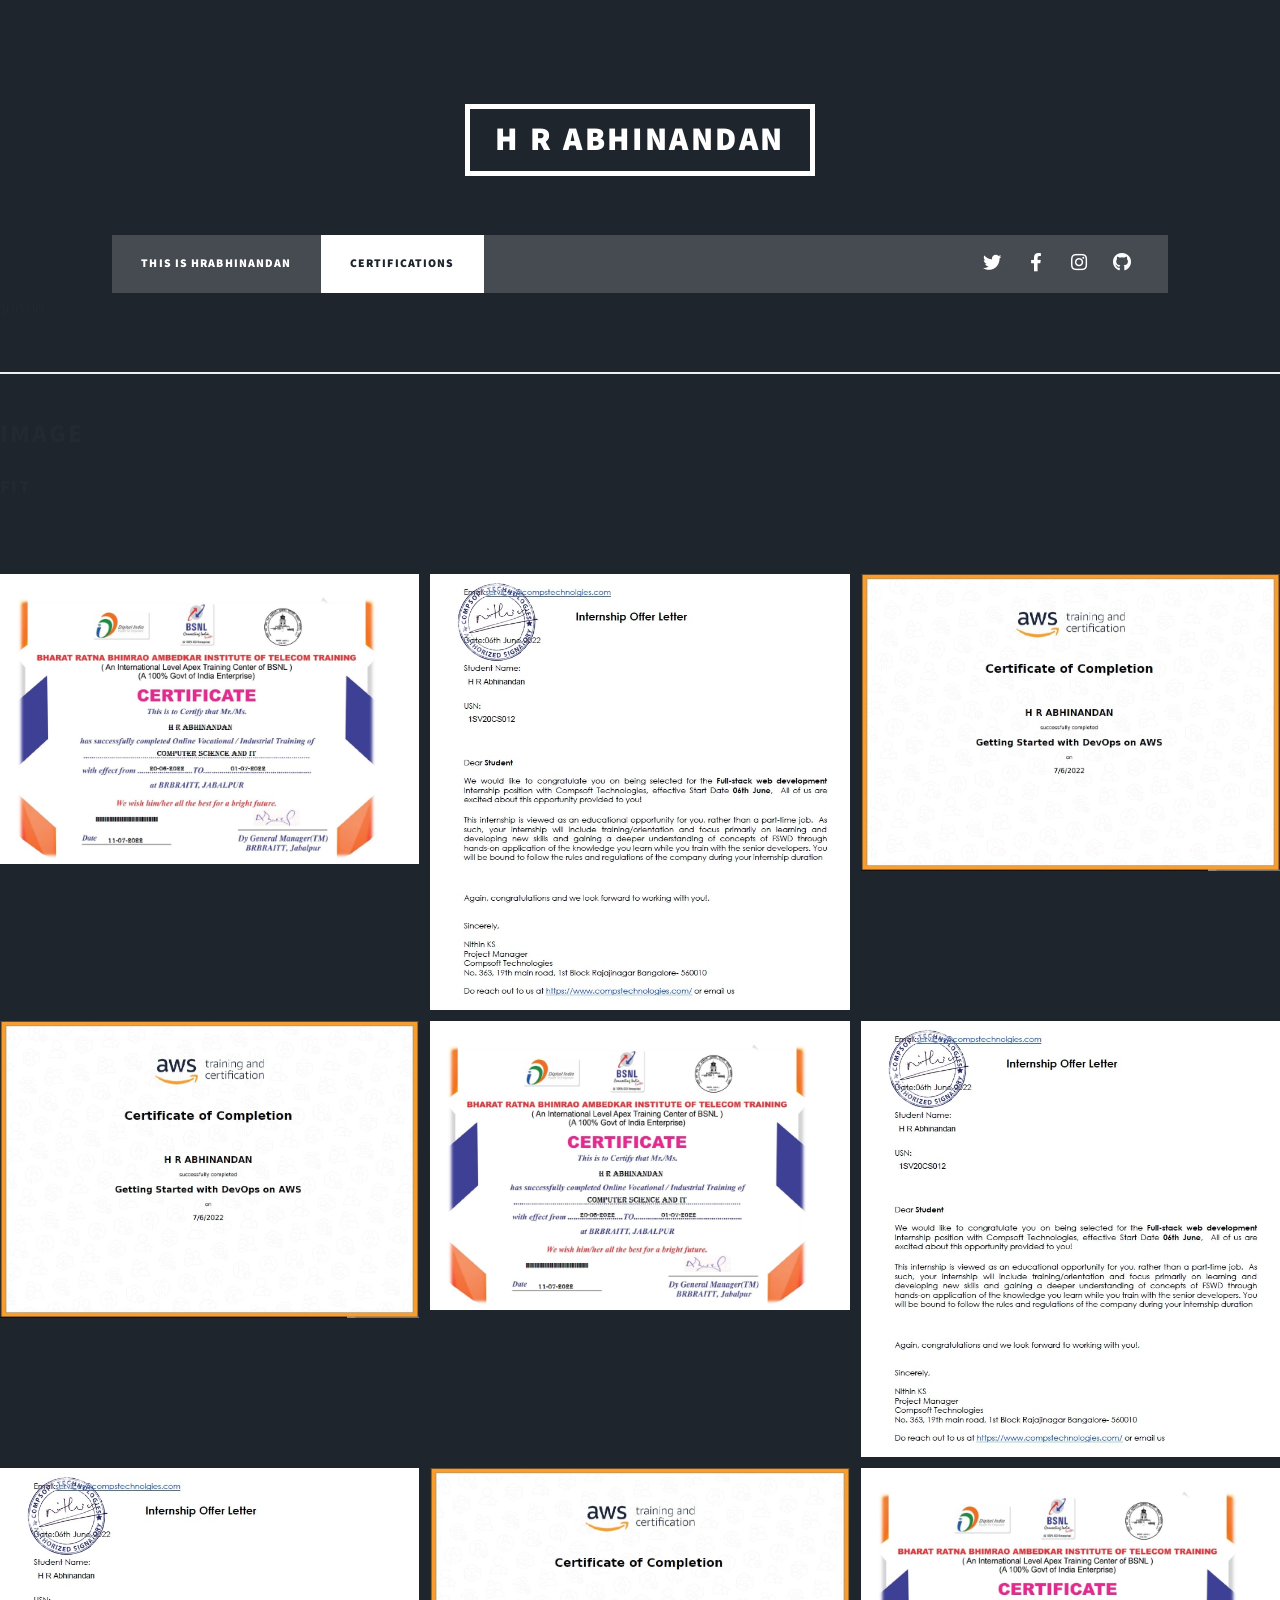
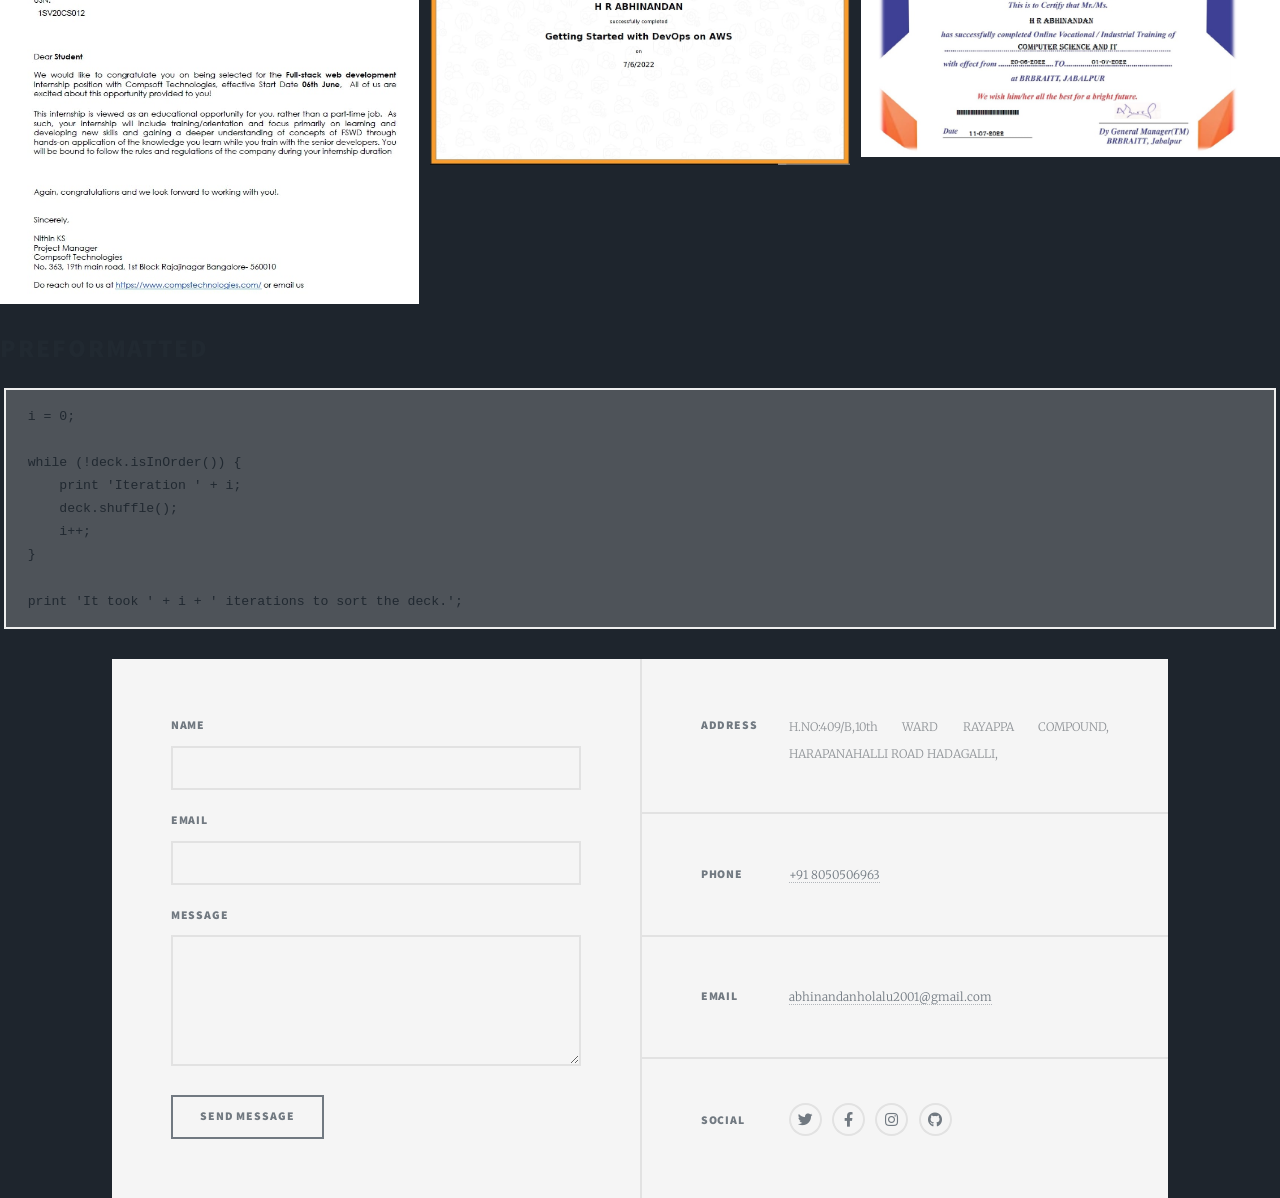
==== elements.html @ 31cfa425 "Add files via upload initial  commit" ====
<!DOCTYPE HTML>

<html>
	<head>
		<title>Elements Reference - hrabhinandan</title>
		<meta charset="utf-8" />
		<meta name="viewport" content="width=device-width, initial-scale=1, user-scalable=no" />
		<link rel="stylesheet" href="assets/css/main.css" />
		<noscript><link rel="stylesheet" href="assets/css/noscript.css" /></noscript>
	</head>
	<body class="is-preload">

		<!-- Wrapper -->
			<div id="wrapper">

				<!-- Header -->
					<header id="header">
						<a href="index.html" class="logo">H R ABHINANDAN</a>
					</header>

				<!-- Nav -->
					<nav id="nav">
						<ul class="links">
							<li><a href="index.html">This is hrabhinandan</a></li>
							<li class="active"><a href="certifications.html"> CERTIFICATIONS</a></li>
						</ul>
						<ul class="icons">
							<li><a href="#" class="icon brands fa-twitter"><span class="label">Twitter</span></a></li>
							<li><a href="#" class="icon brands fa-facebook-f"><span class="label">Facebook</span></a></li>
							<li><a href="#" class="icon brands fa-instagram"><span class="label">Instagram</span></a></li>
							<li><a href="#" class="icon brands fa-github"><span class="label">GitHub</span></a></li>
						</ul>
					</nav>

				

							
											<tfoot>
												<tr>
													<td colspan="2"></td>
													<td>100.00</td>
												</tr>
											</tfoot>
										</table>
									</div>

									<hr />

							
								<!-- Image -->
									<h2>Image</h2>

									<h3>Fit</h3>
									<span class="image fit"><img src="images/pic01.jpg" alt="" /></span>
									<div class="box alt">
										<div class="row gtr-50 gtr-uniform">
											<div class="col-4"><span class="image fit"><img src="images/pic02.jpg" alt="" /></span></div>
											<div class="col-4"><span class="image fit"><img src="images/pic03.jpg" alt="" /></span></div>
											<div class="col-4"><span class="image fit"><img src="images/pic04.jpg" alt="" /></span></div>
											<!-- Break -->
											<div class="col-4"><span class="image fit"><img src="images/pic04.jpg" alt="" /></span></div>
											<div class="col-4"><span class="image fit"><img src="images/pic02.jpg" alt="" /></span></div>
											<div class="col-4"><span class="image fit"><img src="images/pic03.jpg" alt="" /></span></div>
											<!-- Break -->
											<div class="col-4"><span class="image fit"><img src="images/pic03.jpg" alt="" /></span></div>
											<div class="col-4"><span class="image fit"><img src="images/pic04.jpg" alt="" /></span></div>
											<div class="col-4"><span class="image fit"><img src="images/pic02.jpg" alt="" /></span></div>
										</div>
									</div>

									

								<!-- Preformatted Code -->
									<h2>Preformatted</h2>
									<pre><code>i = 0;

while (!deck.isInOrder()) {
    print 'Iteration ' + i;
    deck.shuffle();
    i++;
}

print 'It took ' + i + ' iterations to sort the deck.';
</code></pre>

							</section>

					</div>

				<!-- Footer -->
					<footer id="footer">
						<section>
							<form method="post" action="#">
								<div class="fields">
									<div class="field">
										<label for="name">Name</label>
										<input type="text" name="name" id="name" />
									</div>
									<div class="field">
										<label for="email">Email</label>
										<input type="text" name="email" id="email" />
									</div>
									<div class="field">
										<label for="message">Message</label>
										<textarea name="message" id="message" rows="3"></textarea>
									</div>
								</div>
								<ul class="actions">
									<li><input type="submit" value="Send Message" /></li>
								</ul>
							</form>
						</section>
						<section class="split contact">
							<section class="alt">
								<h3>Address</h3>
								<p>
									H.NO:409/B,10th WARD RAYAPPA COMPOUND,
									HARAPANAHALLI ROAD HADAGALLI,<br />
								</p>
							</section>
							<section>
								<h3>Phone</h3>
								<p><a href="#">
									+91 8050506963</a></p>
							</section>
							<section>
								<h3>Email</h3>
								<p><a href="#">
									abhinandanholalu2001@gmail.com</a></p>
							</section>
							<section>
								<h3>Social</h3>
								<ul class="icons alt">
									<li><a href="#" class="icon brands alt fa-twitter"><span class="label">Twitter</span></a></li>
									<li><a href="#" class="icon brands alt fa-facebook-f"><span class="label">Facebook</span></a></li>
									<li><a href="#" class="icon brands alt fa-instagram"><span class="label">Instagram</span></a></li>
									<li><a href="#" class="icon brands alt fa-github"><span class="label">GitHub</span></a></li>
								</ul>
							</section>
						</section>
					</footer>

				
			</div>

		

	</body>
</html>
---- assets/css/main.css ----
@import url(fontawesome-all.min.css);
@import url("https://fonts.googleapis.com/css?family=Merriweather:300,700,300italic,700italic|Source+Sans+Pro:900");

/*
	Massively by HTML5 UP
	html5up.net | @ajlkn
	Free for personal and commercial use under the CCA 3.0 license (html5up.net/license)
*/

html, body, div, span, applet, object,
iframe, h1, h2, h3, h4, h5, h6, p, blockquote,
pre, a, abbr, acronym, address, big, cite,
code, del, dfn, em, img, ins, kbd, q, s, samp,
small, strike, strong, sub, sup, tt, var, b,
u, i, center, dl, dt, dd, ol, ul, li, fieldset,
form, label, legend, table, caption, tbody,
tfoot, thead, tr, th, td, article, aside,
canvas, details, embed, figure, figcaption,
footer, header, hgroup, menu, nav, output, ruby,
section, summary, time, mark, audio, video {
	margin: 0;
	padding: 0;
	border: 0;
	font-size: 100%;
	font: inherit;
	vertical-align: baseline;}

article, aside, details, figcaption, figure,
footer, header, hgroup, menu, nav, section {
	display: block;}

body {
	line-height: 1;
}

ol, ul {
	list-style: none;
}

blockquote, q {
	quotes: none;
}

	blockquote:before, blockquote:after, q:before, q:after {
		content: '';
		content: none;
	}

table {
	border-collapse: collapse;
	border-spacing: 0;
}

body {
	-webkit-text-size-adjust: none;
}

mark {
	background-color: transparent;
	color: inherit;
}

input::-moz-focus-inner {
	border: 0;
	padding: 0;
}

input, select, textarea {
	-moz-appearance: none;
	-webkit-appearance: none;
	-ms-appearance: none;
	appearance: none;
}

/* Basic */

	@-ms-viewport {
		width: device-width;
	}

	body {
		-ms-overflow-style: scrollbar;
	}

	@media screen and (max-width: 480px) {

		html, body {
			min-width: 320px;
		}

	}

	html {
		box-sizing: border-box;
	}

	*, *:before, *:after {
		box-sizing: inherit;
	}

	body {
		background-color: #1e252d;
	}

		body.is-preload *, body.is-preload *:before, body.is-preload *:after {
			-moz-animation: none !important;
			-webkit-animation: none !important;
			-ms-animation: none !important;
			animation: none !important;
			-moz-transition: none !important;
			-webkit-transition: none !important;
			-ms-transition: none !important;
			transition: none !important;
		}

/* Type */

	html {
		font-size: 16pt;
	}

		@media screen and (max-width: 1680px) {

			html {
				font-size: 12pt;
			}

		}

		@media screen and (max-width: 1280px) {

			html {
				font-size: 11pt;
			}

		}

		@media screen and (max-width: 360px) {

			html {
				font-size: 10pt;
			}

		}

	body {
		color: #212931;
	}

	body, input, select, textarea {
		font-family: "Merriweather", Georgia, serif;
		font-weight: 300;
		font-size: 1rem;
		line-height: 2.375;
	}

	a {
		-moz-transition: color 0.2s ease-in-out, background-color 0.2s ease-in-out, border-color 0.2s ease-in-out, box-shadow 0.2s ease-in-out;
		-webkit-transition: color 0.2s ease-in-out, background-color 0.2s ease-in-out, border-color 0.2s ease-in-out, box-shadow 0.2s ease-in-out;
		-ms-transition: color 0.2s ease-in-out, background-color 0.2s ease-in-out, border-color 0.2s ease-in-out, box-shadow 0.2s ease-in-out;
		transition: color 0.2s ease-in-out, background-color 0.2s ease-in-out, border-color 0.2s ease-in-out, box-shadow 0.2s ease-in-out;
		border-bottom: dotted 1px;
		text-decoration: none;
	}

		a:hover {
			border-bottom-color: transparent;
		}

	strong, b {
		font-weight: 600;
	}

	em, i {
		font-style: italic;
	}

	p {
		text-align: justify;
		margin: 0 0 2rem 0;
	}

	h1, h2, h3, h4, h5, h6 {
		font-family: "Source Sans Pro", Helvetica, sans-serif;
		font-weight: 900;
		line-height: 1.5;
		letter-spacing: 0.075em;
		text-transform: uppercase;
		margin: 0 0 1rem 0;
	}

		h1 a, h2 a, h3 a, h4 a, h5 a, h6 a {
			border-bottom: 0;
			color: inherit;
			text-decoration: none;
		}

	h1 {
		font-size: 4rem;
		line-height: 1.1;
		margin: 0 0 2rem 0;
	}

	h2 {
		font-size: 1.75rem;
		line-height: 1.3;
		margin: 0 0 1.5rem 0;
	}

	h3 {
		font-size: 1.25rem;
		margin: 0 0 1.5rem 0;
	}

	h4 {
		font-size: 1rem;
	}

	h5 {
		font-size: 0.9rem;
	}

	h6 {
		font-size: 0.8rem;
	}

	sub {
		font-size: 0.8rem;
		position: relative;
		top: 0.5rem;
	}

	sup {
		font-size: 0.8rem;
		position: relative;
		top: -0.5rem;
	}

	blockquote {
		border-left: solid 4px;
		font-style: italic;
		margin: 0 0 2rem 0;
		padding: 0.5rem 0 0.5rem 2rem;
	}

	code {
		border: solid 2px;
		font-family: "Courier New", monospace;
		font-size: 0.9rem;
		margin: 0 0.25rem;
		padding: 0.25rem 0.65rem;
	}

	pre {
		-webkit-overflow-scrolling: touch;
		font-family: "Courier New", monospace;
		font-size: 0.9rem;
		margin: 0 0 2rem 0;
	}

		pre code {
			display: block;
			line-height: 1.75;
			padding: 1rem 1.5rem;
			overflow-x: auto;
		}

	hr {
		border: 0;
		border-bottom: solid 2px;
		margin: 3rem 0;
	}

		hr.major {
			margin: 5rem 0;
		}

	.align-left {
		text-align: left;
	}

	.align-center {
		text-align: center;
	}

	.align-right {
		text-align: right;
	}

	input, select, textarea {
		color: #212931;
	}

	a {
		color: #212931;
		border-bottom-color: rgba(33, 41, 49, 0.5);
	}

		a:hover {
			border-bottom-color: transparent;
			color: #18bfef !important;
		}

	strong, b {
		color: #212931;
	}

	h1, h2, h3, h4, h5, h6 {
		color: #212931;
	}

	blockquote {
		border-left-color: #eeeeee;
	}

	code {
		background: rgba(220, 220, 220, 0.25);
		border-color: #eeeeee;
	}

	hr {
		border-bottom-color: #eeeeee;
	}

/* Row */

	.row {
		display: flex;
		flex-wrap: wrap;
		box-sizing: border-box;
		align-items: stretch;
	}

		.row > * {
			box-sizing: border-box;
		}

		.row.gtr-uniform > * > :last-child {
			margin-bottom: 0;
		}

		.row.aln-left {
			justify-content: flex-start;
		}

		.row.aln-center {
			justify-content: center;
		}

		.row.aln-right {
			justify-content: flex-end;
		}

		.row.aln-top {
			align-items: flex-start;
		}

		.row.aln-middle {
			align-items: center;
		}

		.row.aln-bottom {
			align-items: flex-end;
		}

		.row > .imp {
			order: -1;
		}

		.row > .col-1 {
			width: 8.33333%;
		}

		.row > .off-1 {
			margin-left: 8.33333%;
		}

		.row > .col-2 {
			width: 16.66667%;
		}

		.row > .off-2 {
			margin-left: 16.66667%;
		}

		.row > .col-3 {
			width: 25%;
		}

		.row > .off-3 {
			margin-left: 25%;
		}

		.row > .col-4 {
			width: 33.33333%;
		}

		.row > .off-4 {
			margin-left: 33.33333%;
		}

		.row > .col-5 {
			width: 41.66667%;
		}

		.row > .off-5 {
			margin-left: 41.66667%;
		}

		.row > .col-6 {
			width: 50%;
		}

		.row > .off-6 {
			margin-left: 50%;
		}

		.row > .col-7 {
			width: 58.33333%;
		}

		.row > .off-7 {
			margin-left: 58.33333%;
		}

		.row > .col-8 {
			width: 66.66667%;
		}

		.row > .off-8 {
			margin-left: 66.66667%;
		}

		.row > .col-9 {
			width: 75%;
		}

		.row > .off-9 {
			margin-left: 75%;
		}

		.row > .col-10 {
			width: 83.33333%;
		}

		.row > .off-10 {
			margin-left: 83.33333%;
		}

		.row > .col-11 {
			width: 91.66667%;
		}

		.row > .off-11 {
			margin-left: 91.66667%;
		}

		.row > .col-12 {
			width: 100%;
		}

		.row > .off-12 {
			margin-left: 100%;
		}

		.row.gtr-0 {
			margin-top: 0;
			margin-left: 0rem;
		}

			.row.gtr-0 > * {
				padding: 0 0 0 0rem;
			}

			.row.gtr-0.gtr-uniform {
				margin-top: 0rem;
			}

				.row.gtr-0.gtr-uniform > * {
					padding-top: 0rem;
				}

		.row.gtr-25 {
			margin-top: 0;
			margin-left: -0.375rem;
		}

			.row.gtr-25 > * {
				padding: 0 0 0 0.375rem;
			}

			.row.gtr-25.gtr-uniform {
				margin-top: -0.375rem;
			}

				.row.gtr-25.gtr-uniform > * {
					padding-top: 0.375rem;
				}

		.row.gtr-50 {
			margin-top: 0;
			margin-left: -0.75rem;
		}

			.row.gtr-50 > * {
				padding: 0 0 0 0.75rem;
			}

			.row.gtr-50.gtr-uniform {
				margin-top: -0.75rem;
			}

				.row.gtr-50.gtr-uniform > * {
					padding-top: 0.75rem;
				}

		.row {
			margin-top: 0;
			margin-left: -1.5rem;
		}

			.row > * {
				padding: 0 0 0 1.5rem;
			}

			.row.gtr-uniform {
				margin-top: -1.5rem;
			}

				.row.gtr-uniform > * {
					padding-top: 1.5rem;
				}

		.row.gtr-150 {
			margin-top: 0;
			margin-left: -2.25rem;
		}

			.row.gtr-150 > * {
				padding: 0 0 0 2.25rem;
			}

			.row.gtr-150.gtr-uniform {
				margin-top: -2.25rem;
			}

				.row.gtr-150.gtr-uniform > * {
					padding-top: 2.25rem;
				}

		.row.gtr-200 {
			margin-top: 0;
			margin-left: -3rem;
		}

			.row.gtr-200 > * {
				padding: 0 0 0 3rem;
			}

			.row.gtr-200.gtr-uniform {
				margin-top: -3rem;
			}

				.row.gtr-200.gtr-uniform > * {
					padding-top: 3rem;
				}

		@media screen and (max-width: 1680px) {

			.row {
				display: flex;
				flex-wrap: wrap;
				box-sizing: border-box;
				align-items: stretch;
			}

				.row > * {
					box-sizing: border-box;
				}

				.row.gtr-uniform > * > :last-child {
					margin-bottom: 0;
				}

				.row.aln-left {
					justify-content: flex-start;
				}

				.row.aln-center {
					justify-content: center;
				}

				.row.aln-right {
					justify-content: flex-end;
				}

				.row.aln-top {
					align-items: flex-start;
				}

				.row.aln-middle {
					align-items: center;
				}

				.row.aln-bottom {
					align-items: flex-end;
				}

				.row > .imp-xlarge {
					order: -1;
				}

				.row > .col-1-xlarge {
					width: 8.33333%;
				}

				.row > .off-1-xlarge {
					margin-left: 8.33333%;
				}

				.row > .col-2-xlarge {
					width: 16.66667%;
				}

				.row > .off-2-xlarge {
					margin-left: 16.66667%;
				}

				.row > .col-3-xlarge {
					width: 25%;
				}

				.row > .off-3-xlarge {
					margin-left: 25%;
				}

				.row > .col-4-xlarge {
					width: 33.33333%;
				}

				.row > .off-4-xlarge {
					margin-left: 33.33333%;
				}

				.row > .col-5-xlarge {
					width: 41.66667%;
				}

				.row > .off-5-xlarge {
					margin-left: 41.66667%;
				}

				.row > .col-6-xlarge {
					width: 50%;
				}

				.row > .off-6-xlarge {
					margin-left: 50%;
				}

				.row > .col-7-xlarge {
					width: 58.33333%;
				}

				.row > .off-7-xlarge {
					margin-left: 58.33333%;
				}

				.row > .col-8-xlarge {
					width: 66.66667%;
				}

				.row > .off-8-xlarge {
					margin-left: 66.66667%;
				}

				.row > .col-9-xlarge {
					width: 75%;
				}

				.row > .off-9-xlarge {
					margin-left: 75%;
				}

				.row > .col-10-xlarge {
					width: 83.33333%;
				}

				.row > .off-10-xlarge {
					margin-left: 83.33333%;
				}

				.row > .col-11-xlarge {
					width: 91.66667%;
				}

				.row > .off-11-xlarge {
					margin-left: 91.66667%;
				}

				.row > .col-12-xlarge {
					width: 100%;
				}

				.row > .off-12-xlarge {
					margin-left: 100%;
				}

				.row.gtr-0 {
					margin-top: 0;
					margin-left: 0rem;
				}

					.row.gtr-0 > * {
						padding: 0 0 0 0rem;
					}

					.row.gtr-0.gtr-uniform {
						margin-top: 0rem;
					}

						.row.gtr-0.gtr-uniform > * {
							padding-top: 0rem;
						}

				.row.gtr-25 {
					margin-top: 0;
					margin-left: -0.375rem;
				}

					.row.gtr-25 > * {
						padding: 0 0 0 0.375rem;
					}

					.row.gtr-25.gtr-uniform {
						margin-top: -0.375rem;
					}

						.row.gtr-25.gtr-uniform > * {
							padding-top: 0.375rem;
						}

				.row.gtr-50 {
					margin-top: 0;
					margin-left: -0.75rem;
				}

					.row.gtr-50 > * {
						padding: 0 0 0 0.75rem;
					}

					.row.gtr-50.gtr-uniform {
						margin-top: -0.75rem;
					}

						.row.gtr-50.gtr-uniform > * {
							padding-top: 0.75rem;
						}

				.row {
					margin-top: 0;
					margin-left: -1.5rem;
				}

					.row > * {
						padding: 0 0 0 1.5rem;
					}

					.row.gtr-uniform {
						margin-top: -1.5rem;
					}

						.row.gtr-uniform > * {
							padding-top: 1.5rem;
						}

				.row.gtr-150 {
					margin-top: 0;
					margin-left: -2.25rem;
				}

					.row.gtr-150 > * {
						padding: 0 0 0 2.25rem;
					}

					.row.gtr-150.gtr-uniform {
						margin-top: -2.25rem;
					}

						.row.gtr-150.gtr-uniform > * {
							padding-top: 2.25rem;
						}

				.row.gtr-200 {
					margin-top: 0;
					margin-left: -3rem;
				}

					.row.gtr-200 > * {
						padding: 0 0 0 3rem;
					}

					.row.gtr-200.gtr-uniform {
						margin-top: -3rem;
					}

						.row.gtr-200.gtr-uniform > * {
							padding-top: 3rem;
						}

		}

		@media screen and (max-width: 1280px) {

			.row {
				display: flex;
				flex-wrap: wrap;
				box-sizing: border-box;
				align-items: stretch;
			}

				.row > * {
					box-sizing: border-box;
				}

				.row.gtr-uniform > * > :last-child {
					margin-bottom: 0;
				}

				.row.aln-left {
					justify-content: flex-start;
				}

				.row.aln-center {
					justify-content: center;
				}

				.row.aln-right {
					justify-content: flex-end;
				}

				.row.aln-top {
					align-items: flex-start;
				}

				.row.aln-middle {
					align-items: center;
				}

				.row.aln-bottom {
					align-items: flex-end;
				}

				.row > .imp-large {
					order: -1;
				}

				.row > .col-1-large {
					width: 8.33333%;
				}

				.row > .off-1-large {
					margin-left: 8.33333%;
				}

				.row > .col-2-large {
					width: 16.66667%;
				}

				.row > .off-2-large {
					margin-left: 16.66667%;
				}

				.row > .col-3-large {
					width: 25%;
				}

				.row > .off-3-large {
					margin-left: 25%;
				}

				.row > .col-4-large {
					width: 33.33333%;
				}

				.row > .off-4-large {
					margin-left: 33.33333%;
				}

				.row > .col-5-large {
					width: 41.66667%;
				}

				.row > .off-5-large {
					margin-left: 41.66667%;
				}

				.row > .col-6-large {
					width: 50%;
				}

				.row > .off-6-large {
					margin-left: 50%;
				}

				.row > .col-7-large {
					width: 58.33333%;
				}

				.row > .off-7-large {
					margin-left: 58.33333%;
				}

				.row > .col-8-large {
					width: 66.66667%;
				}

				.row > .off-8-large {
					margin-left: 66.66667%;
				}

				.row > .col-9-large {
					width: 75%;
				}

				.row > .off-9-large {
					margin-left: 75%;
				}

				.row > .col-10-large {
					width: 83.33333%;
				}

				.row > .off-10-large {
					margin-left: 83.33333%;
				}

				.row > .col-11-large {
					width: 91.66667%;
				}

				.row > .off-11-large {
					margin-left: 91.66667%;
				}

				.row > .col-12-large {
					width: 100%;
				}

				.row > .off-12-large {
					margin-left: 100%;
				}

				.row.gtr-0 {
					margin-top: 0;
					margin-left: 0rem;
				}

					.row.gtr-0 > * {
						padding: 0 0 0 0rem;
					}

					.row.gtr-0.gtr-uniform {
						margin-top: 0rem;
					}

						.row.gtr-0.gtr-uniform > * {
							padding-top: 0rem;
						}

				.row.gtr-25 {
					margin-top: 0;
					margin-left: -0.375rem;
				}

					.row.gtr-25 > * {
						padding: 0 0 0 0.375rem;
					}

					.row.gtr-25.gtr-uniform {
						margin-top: -0.375rem;
					}

						.row.gtr-25.gtr-uniform > * {
							padding-top: 0.375rem;
						}

				.row.gtr-50 {
					margin-top: 0;
					margin-left: -0.75rem;
				}

					.row.gtr-50 > * {
						padding: 0 0 0 0.75rem;
					}

					.row.gtr-50.gtr-uniform {
						margin-top: -0.75rem;
					}

						.row.gtr-50.gtr-uniform > * {
							padding-top: 0.75rem;
						}

				.row {
					margin-top: 0;
					margin-left: -1.5rem;
				}

					.row > * {
						padding: 0 0 0 1.5rem;
					}

					.row.gtr-uniform {
						margin-top: -1.5rem;
					}

						.row.gtr-uniform > * {
							padding-top: 1.5rem;
						}

				.row.gtr-150 {
					margin-top: 0;
					margin-left: -2.25rem;
				}

					.row.gtr-150 > * {
						padding: 0 0 0 2.25rem;
					}

					.row.gtr-150.gtr-uniform {
						margin-top: -2.25rem;
					}

						.row.gtr-150.gtr-uniform > * {
							padding-top: 2.25rem;
						}

				.row.gtr-200 {
					margin-top: 0;
					margin-left: -3rem;
				}

					.row.gtr-200 > * {
						padding: 0 0 0 3rem;
					}

					.row.gtr-200.gtr-uniform {
						margin-top: -3rem;
					}

						.row.gtr-200.gtr-uniform > * {
							padding-top: 3rem;
						}

		}

		@media screen and (max-width: 980px) {

			.row {
				display: flex;
				flex-wrap: wrap;
				box-sizing: border-box;
				align-items: stretch;
			}

				.row > * {
					box-sizing: border-box;
				}

				.row.gtr-uniform > * > :last-child {
					margin-bottom: 0;
				}

				.row.aln-left {
					justify-content: flex-start;
				}

				.row.aln-center {
					justify-content: center;
				}

				.row.aln-right {
					justify-content: flex-end;
				}

				.row.aln-top {
					align-items: flex-start;
				}

				.row.aln-middle {
					align-items: center;
				}

				.row.aln-bottom {
					align-items: flex-end;
				}

				.row > .imp-medium {
					order: -1;
				}

				.row > .col-1-medium {
					width: 8.33333%;
				}

				.row > .off-1-medium {
					margin-left: 8.33333%;
				}

				.row > .col-2-medium {
					width: 16.66667%;
				}

				.row > .off-2-medium {
					margin-left: 16.66667%;
				}

				.row > .col-3-medium {
					width: 25%;
				}

				.row > .off-3-medium {
					margin-left: 25%;
				}

				.row > .col-4-medium {
					width: 33.33333%;
				}

				.row > .off-4-medium {
					margin-left: 33.33333%;
				}

				.row > .col-5-medium {
					width: 41.66667%;
				}

				.row > .off-5-medium {
					margin-left: 41.66667%;
				}

				.row > .col-6-medium {
					width: 50%;
				}

				.row > .off-6-medium {
					margin-left: 50%;
				}

				.row > .col-7-medium {
					width: 58.33333%;
				}

				.row > .off-7-medium {
					margin-left: 58.33333%;
				}

				.row > .col-8-medium {
					width: 66.66667%;
				}

				.row > .off-8-medium {
					margin-left: 66.66667%;
				}

				.row > .col-9-medium {
					width: 75%;
				}

				.row > .off-9-medium {
					margin-left: 75%;
				}

				.row > .col-10-medium {
					width: 83.33333%;
				}

				.row > .off-10-medium {
					margin-left: 83.33333%;
				}

				.row > .col-11-medium {
					width: 91.66667%;
				}

				.row > .off-11-medium {
					margin-left: 91.66667%;
				}

				.row > .col-12-medium {
					width: 100%;
				}

				.row > .off-12-medium {
					margin-left: 100%;
				}

				.row.gtr-0 {
					margin-top: 0;
					margin-left: 0rem;
				}

					.row.gtr-0 > * {
						padding: 0 0 0 0rem;
					}

					.row.gtr-0.gtr-uniform {
						margin-top: 0rem;
					}

						.row.gtr-0.gtr-uniform > * {
							padding-top: 0rem;
						}

				.row.gtr-25 {
					margin-top: 0;
					margin-left: -0.375rem;
				}

					.row.gtr-25 > * {
						padding: 0 0 0 0.375rem;
					}

					.row.gtr-25.gtr-uniform {
						margin-top: -0.375rem;
					}

						.row.gtr-25.gtr-uniform > * {
							padding-top: 0.375rem;
						}

				.row.gtr-50 {
					margin-top: 0;
					margin-left: -0.75rem;
				}

					.row.gtr-50 > * {
						padding: 0 0 0 0.75rem;
					}

					.row.gtr-50.gtr-uniform {
						margin-top: -0.75rem;
					}

						.row.gtr-50.gtr-uniform > * {
							padding-top: 0.75rem;
						}

				.row {
					margin-top: 0;
					margin-left: -1.5rem;
				}

					.row > * {
						padding: 0 0 0 1.5rem;
					}

					.row.gtr-uniform {
						margin-top: -1.5rem;
					}

						.row.gtr-uniform > * {
							padding-top: 1.5rem;
						}

				.row.gtr-150 {
					margin-top: 0;
					margin-left: -2.25rem;
				}

					.row.gtr-150 > * {
						padding: 0 0 0 2.25rem;
					}

					.row.gtr-150.gtr-uniform {
						margin-top: -2.25rem;
					}

						.row.gtr-150.gtr-uniform > * {
							padding-top: 2.25rem;
						}

				.row.gtr-200 {
					margin-top: 0;
					margin-left: -3rem;
				}

					.row.gtr-200 > * {
						padding: 0 0 0 3rem;
					}

					.row.gtr-200.gtr-uniform {
						margin-top: -3rem;
					}

						.row.gtr-200.gtr-uniform > * {
							padding-top: 3rem;
						}

		}

		@media screen and (max-width: 736px) {

			.row {
				display: flex;
				flex-wrap: wrap;
				box-sizing: border-box;
				align-items: stretch;
			}

				.row > * {
					box-sizing: border-box;
				}

				.row.gtr-uniform > * > :last-child {
					margin-bottom: 0;
				}

				.row.aln-left {
					justify-content: flex-start;
				}

				.row.aln-center {
					justify-content: center;
				}

				.row.aln-right {
					justify-content: flex-end;
				}

				.row.aln-top {
					align-items: flex-start;
				}

				.row.aln-middle {
					align-items: center;
				}

				.row.aln-bottom {
					align-items: flex-end;
				}

				.row > .imp-small {
					order: -1;
				}

				.row > .col-1-small {
					width: 8.33333%;
				}

				.row > .off-1-small {
					margin-left: 8.33333%;
				}

				.row > .col-2-small {
					width: 16.66667%;
				}

				.row > .off-2-small {
					margin-left: 16.66667%;
				}

				.row > .col-3-small {
					width: 25%;
				}

				.row > .off-3-small {
					margin-left: 25%;
				}

				.row > .col-4-small {
					width: 33.33333%;
				}

				.row > .off-4-small {
					margin-left: 33.33333%;
				}

				.row > .col-5-small {
					width: 41.66667%;
				}

				.row > .off-5-small {
					margin-left: 41.66667%;
				}

				.row > .col-6-small {
					width: 50%;
				}

				.row > .off-6-small {
					margin-left: 50%;
				}

				.row > .col-7-small {
					width: 58.33333%;
				}

				.row > .off-7-small {
					margin-left: 58.33333%;
				}

				.row > .col-8-small {
					width: 66.66667%;
				}

				.row > .off-8-small {
					margin-left: 66.66667%;
				}

				.row > .col-9-small {
					width: 75%;
				}

				.row > .off-9-small {
					margin-left: 75%;
				}

				.row > .col-10-small {
					width: 83.33333%;
				}

				.row > .off-10-small {
					margin-left: 83.33333%;
				}

				.row > .col-11-small {
					width: 91.66667%;
				}

				.row > .off-11-small {
					margin-left: 91.66667%;
				}

				.row > .col-12-small {
					width: 100%;
				}

				.row > .off-12-small {
					margin-left: 100%;
				}

				.row.gtr-0 {
					margin-top: 0;
					margin-left: 0rem;
				}

					.row.gtr-0 > * {
						padding: 0 0 0 0rem;
					}

					.row.gtr-0.gtr-uniform {
						margin-top: 0rem;
					}

						.row.gtr-0.gtr-uniform > * {
							padding-top: 0rem;
						}

				.row.gtr-25 {
					margin-top: 0;
					margin-left: -0.375rem;
				}

					.row.gtr-25 > * {
						padding: 0 0 0 0.375rem;
					}

					.row.gtr-25.gtr-uniform {
						margin-top: -0.375rem;
					}

						.row.gtr-25.gtr-uniform > * {
							padding-top: 0.375rem;
						}

				.row.gtr-50 {
					margin-top: 0;
					margin-left: -0.75rem;
				}

					.row.gtr-50 > * {
						padding: 0 0 0 0.75rem;
					}

					.row.gtr-50.gtr-uniform {
						margin-top: -0.75rem;
					}

						.row.gtr-50.gtr-uniform > * {
							padding-top: 0.75rem;
						}

				.row {
					margin-top: 0;
					margin-left: -1.5rem;
				}

					.row > * {
						padding: 0 0 0 1.5rem;
					}

					.row.gtr-uniform {
						margin-top: -1.5rem;
					}

						.row.gtr-uniform > * {
							padding-top: 1.5rem;
						}

				.row.gtr-150 {
					margin-top: 0;
					margin-left: -2.25rem;
				}

					.row.gtr-150 > * {
						padding: 0 0 0 2.25rem;
					}

					.row.gtr-150.gtr-uniform {
						margin-top: -2.25rem;
					}

						.row.gtr-150.gtr-uniform > * {
							padding-top: 2.25rem;
						}

				.row.gtr-200 {
					margin-top: 0;
					margin-left: -3rem;
				}

					.row.gtr-200 > * {
						padding: 0 0 0 3rem;
					}

					.row.gtr-200.gtr-uniform {
						margin-top: -3rem;
					}

						.row.gtr-200.gtr-uniform > * {
							padding-top: 3rem;
						}

		}

		@media screen and (max-width: 480px) {

			.row {
				display: flex;
				flex-wrap: wrap;
				box-sizing: border-box;
				align-items: stretch;
			}

				.row > * {
					box-sizing: border-box;
				}

				.row.gtr-uniform > * > :last-child {
					margin-bottom: 0;
				}

				.row.aln-left {
					justify-content: flex-start;
				}

				.row.aln-center {
					justify-content: center;
				}

				.row.aln-right {
					justify-content: flex-end;
				}

				.row.aln-top {
					align-items: flex-start;
				}

				.row.aln-middle {
					align-items: center;
				}

				.row.aln-bottom {
					align-items: flex-end;
				}

				.row > .imp-xsmall {
					order: -1;
				}

				.row > .col-1-xsmall {
					width: 8.33333%;
				}

				.row > .off-1-xsmall {
					margin-left: 8.33333%;
				}

				.row > .col-2-xsmall {
					width: 16.66667%;
				}

				.row > .off-2-xsmall {
					margin-left: 16.66667%;
				}

				.row > .col-3-xsmall {
					width: 25%;
				}

				.row > .off-3-xsmall {
					margin-left: 25%;
				}

				.row > .col-4-xsmall {
					width: 33.33333%;
				}

				.row > .off-4-xsmall {
					margin-left: 33.33333%;
				}

				.row > .col-5-xsmall {
					width: 41.66667%;
				}

				.row > .off-5-xsmall {
					margin-left: 41.66667%;
				}

				.row > .col-6-xsmall {
					width: 50%;
				}

				.row > .off-6-xsmall {
					margin-left: 50%;
				}

				.row > .col-7-xsmall {
					width: 58.33333%;
				}

				.row > .off-7-xsmall {
					margin-left: 58.33333%;
				}

				.row > .col-8-xsmall {
					width: 66.66667%;
				}

				.row > .off-8-xsmall {
					margin-left: 66.66667%;
				}

				.row > .col-9-xsmall {
					width: 75%;
				}

				.row > .off-9-xsmall {
					margin-left: 75%;
				}

				.row > .col-10-xsmall {
					width: 83.33333%;
				}

				.row > .off-10-xsmall {
					margin-left: 83.33333%;
				}

				.row > .col-11-xsmall {
					width: 91.66667%;
				}

				.row > .off-11-xsmall {
					margin-left: 91.66667%;
				}

				.row > .col-12-xsmall {
					width: 100%;
				}

				.row > .off-12-xsmall {
					margin-left: 100%;
				}

				.row.gtr-0 {
					margin-top: 0;
					margin-left: 0rem;
				}

					.row.gtr-0 > * {
						padding: 0 0 0 0rem;
					}

					.row.gtr-0.gtr-uniform {
						margin-top: 0rem;
					}

						.row.gtr-0.gtr-uniform > * {
							padding-top: 0rem;
						}

				.row.gtr-25 {
					margin-top: 0;
					margin-left: -0.375rem;
				}

					.row.gtr-25 > * {
						padding: 0 0 0 0.375rem;
					}

					.row.gtr-25.gtr-uniform {
						margin-top: -0.375rem;
					}

						.row.gtr-25.gtr-uniform > * {
							padding-top: 0.375rem;
						}

				.row.gtr-50 {
					margin-top: 0;
					margin-left: -0.75rem;
				}

					.row.gtr-50 > * {
						padding: 0 0 0 0.75rem;
					}

					.row.gtr-50.gtr-uniform {
						margin-top: -0.75rem;
					}

						.row.gtr-50.gtr-uniform > * {
							padding-top: 0.75rem;
						}

				.row {
					margin-top: 0;
					margin-left: -1.5rem;
				}

					.row > * {
						padding: 0 0 0 1.5rem;
					}

					.row.gtr-uniform {
						margin-top: -1.5rem;
					}

						.row.gtr-uniform > * {
							padding-top: 1.5rem;
						}

				.row.gtr-150 {
					margin-top: 0;
					margin-left: -2.25rem;
				}

					.row.gtr-150 > * {
						padding: 0 0 0 2.25rem;
					}

					.row.gtr-150.gtr-uniform {
						margin-top: -2.25rem;
					}

						.row.gtr-150.gtr-uniform > * {
							padding-top: 2.25rem;
						}

				.row.gtr-200 {
					margin-top: 0;
					margin-left: -3rem;
				}

					.row.gtr-200 > * {
						padding: 0 0 0 3rem;
					}

					.row.gtr-200.gtr-uniform {
						margin-top: -3rem;
					}

						.row.gtr-200.gtr-uniform > * {
							padding-top: 3rem;
						}

		}

		@media screen and (max-width: 360px) {

			.row {
				display: flex;
				flex-wrap: wrap;
				box-sizing: border-box;
				align-items: stretch;
			}

				.row > * {
					box-sizing: border-box;
				}

				.row.gtr-uniform > * > :last-child {
					margin-bottom: 0;
				}

				.row.aln-left {
					justify-content: flex-start;
				}

				.row.aln-center {
					justify-content: center;
				}

				.row.aln-right {
					justify-content: flex-end;
				}

				.row.aln-top {
					align-items: flex-start;
				}

				.row.aln-middle {
					align-items: center;
				}

				.row.aln-bottom {
					align-items: flex-end;
				}

				.row > .imp-xxsmall {
					order: -1;
				}

				.row > .col-1-xxsmall {
					width: 8.33333%;
				}

				.row > .off-1-xxsmall {
					margin-left: 8.33333%;
				}

				.row > .col-2-xxsmall {
					width: 16.66667%;
				}

				.row > .off-2-xxsmall {
					margin-left: 16.66667%;
				}

				.row > .col-3-xxsmall {
					width: 25%;
				}

				.row > .off-3-xxsmall {
					margin-left: 25%;
				}

				.row > .col-4-xxsmall {
					width: 33.33333%;
				}

				.row > .off-4-xxsmall {
					margin-left: 33.33333%;
				}

				.row > .col-5-xxsmall {
					width: 41.66667%;
				}

				.row > .off-5-xxsmall {
					margin-left: 41.66667%;
				}

				.row > .col-6-xxsmall {
					width: 50%;
				}

				.row > .off-6-xxsmall {
					margin-left: 50%;
				}

				.row > .col-7-xxsmall {
					width: 58.33333%;
				}

				.row > .off-7-xxsmall {
					margin-left: 58.33333%;
				}

				.row > .col-8-xxsmall {
					width: 66.66667%;
				}

				.row > .off-8-xxsmall {
					margin-left: 66.66667%;
				}

				.row > .col-9-xxsmall {
					width: 75%;
				}

				.row > .off-9-xxsmall {
					margin-left: 75%;
				}

				.row > .col-10-xxsmall {
					width: 83.33333%;
				}

				.row > .off-10-xxsmall {
					margin-left: 83.33333%;
				}

				.row > .col-11-xxsmall {
					width: 91.66667%;
				}

				.row > .off-11-xxsmall {
					margin-left: 91.66667%;
				}

				.row > .col-12-xxsmall {
					width: 100%;
				}

				.row > .off-12-xxsmall {
					margin-left: 100%;
				}

				.row.gtr-0 {
					margin-top: 0;
					margin-left: 0rem;
				}

					.row.gtr-0 > * {
						padding: 0 0 0 0rem;
					}

					.row.gtr-0.gtr-uniform {
						margin-top: 0rem;
					}

						.row.gtr-0.gtr-uniform > * {
							padding-top: 0rem;
						}

				.row.gtr-25 {
					margin-top: 0;
					margin-left: -0.375rem;
				}

					.row.gtr-25 > * {
						padding: 0 0 0 0.375rem;
					}

					.row.gtr-25.gtr-uniform {
						margin-top: -0.375rem;
					}

						.row.gtr-25.gtr-uniform > * {
							padding-top: 0.375rem;
						}

				.row.gtr-50 {
					margin-top: 0;
					margin-left: -0.75rem;
				}

					.row.gtr-50 > * {
						padding: 0 0 0 0.75rem;
					}

					.row.gtr-50.gtr-uniform {
						margin-top: -0.75rem;
					}

						.row.gtr-50.gtr-uniform > * {
							padding-top: 0.75rem;
						}

				.row {
					margin-top: 0;
					margin-left: -1.5rem;
				}

					.row > * {
						padding: 0 0 0 1.5rem;
					}

					.row.gtr-uniform {
						margin-top: -1.5rem;
					}

						.row.gtr-uniform > * {
							padding-top: 1.5rem;
						}

				.row.gtr-150 {
					margin-top: 0;
					margin-left: -2.25rem;
				}

					.row.gtr-150 > * {
						padding: 0 0 0 2.25rem;
					}

					.row.gtr-150.gtr-uniform {
						margin-top: -2.25rem;
					}

						.row.gtr-150.gtr-uniform > * {
							padding-top: 2.25rem;
						}

				.row.gtr-200 {
					margin-top: 0;
					margin-left: -3rem;
				}

					.row.gtr-200 > * {
						padding: 0 0 0 3rem;
					}

					.row.gtr-200.gtr-uniform {
						margin-top: -3rem;
					}

						.row.gtr-200.gtr-uniform > * {
							padding-top: 3rem;
						}

		}

/* Box */

	.box {
		border: solid 2px;
		margin-bottom: 2rem;
		padding: 1.5rem;
	}

		.box > :last-child,
		.box > :last-child > :last-child,
		.box > :last-child > :last-child > :last-child {
			margin-bottom: 0;
		}

		.box.alt {
			border: 0;
			border-radius: 0;
			padding: 0;
		}

	.box {
		border-color: #eeeeee;
	}

/* Button */

	input[type="submit"],
	input[type="reset"],
	input[type="button"],
	button,
	.button {
		-moz-appearance: none;
		-webkit-appearance: none;
		-ms-appearance: none;
		appearance: none;
		-moz-transition: background-color 0.2s ease-in-out, box-shadow 0.2s ease-in-out, color 0.2s ease-in-out;
		-webkit-transition: background-color 0.2s ease-in-out, box-shadow 0.2s ease-in-out, color 0.2s ease-in-out;
		-ms-transition: background-color 0.2s ease-in-out, box-shadow 0.2s ease-in-out, color 0.2s ease-in-out;
		transition: background-color 0.2s ease-in-out, box-shadow 0.2s ease-in-out, color 0.2s ease-in-out;
		border: 0;
		border-radius: 0;
		cursor: pointer;
		display: inline-block;
		font-family: "Source Sans Pro", Helvetica, sans-serif;
		font-size: 0.8rem;
		font-weight: 900;
		letter-spacing: 0.075em;
		height: 3rem;
		line-height: 3rem;
		padding: 0 2rem;
		text-align: center;
		text-decoration: none;
		text-transform: uppercase;
		white-space: nowrap;
	}

		input[type="submit"].icon:before,
		input[type="reset"].icon:before,
		input[type="button"].icon:before,
		button.icon:before,
		.button.icon:before {
			margin-right: 0.5rem;
		}

		input[type="submit"].icon.solo,
		input[type="reset"].icon.solo,
		input[type="button"].icon.solo,
		button.icon.solo,
		.button.icon.solo {
			position: relative;
			width: 4rem;
			height: 4rem;
			line-height: 4rem;
			border-radius: 4rem;
			text-indent: 4rem;
			overflow: hidden;
			padding: 0;
			white-space: nowrap;
		}

			input[type="submit"].icon.solo:before,
			input[type="reset"].icon.solo:before,
			input[type="button"].icon.solo:before,
			button.icon.solo:before,
			.button.icon.solo:before {
				position: absolute;
				display: block;
				top: 0;
				left: 0;
				width: inherit;
				height: inherit;
				line-height: inherit;
				font-size: 1.25rem;
				margin-right: 0;
				text-align: center;
				text-indent: 0;
			}

		input[type="submit"].fit,
		input[type="reset"].fit,
		input[type="button"].fit,
		button.fit,
		.button.fit {
			width: 100%;
		}

		input[type="submit"].small,
		input[type="reset"].small,
		input[type="button"].small,
		button.small,
		.button.small {
			font-size: 0.7rem;
			height: 2.5rem;
			line-height: 2.5rem;
			padding: 0 1.5rem;
		}

		input[type="submit"].large,
		input[type="reset"].large,
		input[type="button"].large,
		button.large,
		.button.large {
			font-size: 0.9rem;
			height: 3.5rem;
			line-height: 3.5rem;
			padding: 0 2.75rem;
		}

		@media screen and (max-width: 980px) {

			input[type="submit"],
			input[type="reset"],
			input[type="button"],
			button,
			.button {
				font-size: 0.9rem;
				height: 3.25rem;
				line-height: 3.25rem;
			}

				input[type="submit"].large,
				input[type="reset"].large,
				input[type="button"].large,
				button.large,
				.button.large {
					font-size: 1rem;
					height: 3.75rem;
					line-height: 3.75rem;
				}

		}

		input[type="submit"].disabled, input[type="submit"]:disabled,
		input[type="reset"].disabled,
		input[type="reset"]:disabled,
		input[type="button"].disabled,
		input[type="button"]:disabled,
		button.disabled,
		button:disabled,
		.button.disabled,
		.button:disabled {
			pointer-events: none;
			opacity: 0.25;
		}

	input[type="submit"],
	input[type="reset"],
	input[type="button"],
	button,
	.button {
		background-color: transparent;
		box-shadow: inset 0 0 0 2px #212931;
		color: #212931 !important;
	}

		input[type="submit"]:hover,
		input[type="reset"]:hover,
		input[type="button"]:hover,
		button:hover,
		.button:hover {
			box-shadow: inset 0 0 0 2px #18bfef;
			color: #18bfef !important;
		}

		input[type="submit"].primary,
		input[type="reset"].primary,
		input[type="button"].primary,
		button.primary,
		.button.primary {
			background-color: #212931;
			box-shadow: none;
			color: #ffffff !important;
		}

			input[type="submit"].primary:hover,
			input[type="reset"].primary:hover,
			input[type="button"].primary:hover,
			button.primary:hover,
			.button.primary:hover {
				background-color: #18bfef;
			}

/* Form */

	form {
		margin: 0 0 2rem 0;
	}

		form > :last-child {
			margin-bottom: 0;
		}

		form > .fields {
			display: -moz-flex;
			display: -webkit-flex;
			display: -ms-flex;
			display: flex;
			-moz-flex-wrap: wrap;
			-webkit-flex-wrap: wrap;
			-ms-flex-wrap: wrap;
			flex-wrap: wrap;
			width: calc(100% + 3rem);
			margin: -1.5rem 0 2rem -1.5rem;
		}

			form > .fields > .field {
				-moz-flex-grow: 0;
				-webkit-flex-grow: 0;
				-ms-flex-grow: 0;
				flex-grow: 0;
				-moz-flex-shrink: 0;
				-webkit-flex-shrink: 0;
				-ms-flex-shrink: 0;
				flex-shrink: 0;
				padding: 1.5rem 0 0 1.5rem;
				width: calc(100% - 1.5rem);
			}

				form > .fields > .field.half {
					width: calc(50% - 0.75rem);
				}

				form > .fields > .field.third {
					width: calc(100%/3 - 0.5rem);
				}

				form > .fields > .field.quarter {
					width: calc(25% - 0.375rem);
				}

		@media screen and (max-width: 480px) {

			form > .fields {
				width: calc(100% + 3rem);
				margin: -1.5rem 0 2rem -1.5rem;
			}

				form > .fields > .field {
					padding: 1.5rem 0 0 1.5rem;
					width: calc(100% - 1.5rem);
				}

					form > .fields > .field.half {
						width: calc(100% - 1.5rem);
					}

					form > .fields > .field.third {
						width: calc(100% - 1.5rem);
					}

					form > .fields > .field.quarter {
						width: calc(100% - 1.5rem);
					}

		}

	label {
		display: block;
		font-family: "Source Sans Pro", Helvetica, sans-serif;
		font-weight: 900;
		line-height: 1.5;
		letter-spacing: 0.075em;
		font-size: 0.8rem;
		text-transform: uppercase;
		margin: 0 0 0.75rem 0;
	}

		@media screen and (max-width: 980px) {

			label {
				font-size: 0.9rem;
			}

		}

	input[type="text"],
	input[type="password"],
	input[type="email"],
	select,
	textarea {
		-moz-appearance: none;
		-webkit-appearance: none;
		-ms-appearance: none;
		appearance: none;
		background: transparent;
		border-radius: 0;
		border: solid 2px;
		color: inherit;
		display: block;
		outline: 0;
		padding: 0 1rem;
		text-decoration: none;
		width: 100%;
	}

		input[type="text"]:invalid,
		input[type="password"]:invalid,
		input[type="email"]:invalid,
		select:invalid,
		textarea:invalid {
			box-shadow: none;
		}

	select {
		background-size: 1.25rem;
		background-repeat: no-repeat;
		background-position: calc(100% - 1rem) center;
		height: 3rem;
		padding-right: 3rem;
		text-overflow: ellipsis;
	}

		select:focus::-ms-value {
			background-color: transparent;
		}

		select::-ms-expand {
			display: none;
		}

	input[type="text"],
	input[type="password"],
	input[type="email"],
	select {
		height: 3rem;
	}

	textarea {
		padding: 0.75rem 1rem;
	}

	input[type="checkbox"],
	input[type="radio"] {
		-moz-appearance: none;
		-webkit-appearance: none;
		-ms-appearance: none;
		appearance: none;
		display: block;
		float: left;
		margin-right: -2rem;
		opacity: 0;
		width: 1rem;
		z-index: -1;
	}

		input[type="checkbox"] + label,
		input[type="radio"] + label {
			text-decoration: none;
			cursor: pointer;
			display: inline-block;
			font-size: 1rem;
			letter-spacing: 0;
			font-family: "Merriweather", Georgia, serif;
			text-transform: none;
			font-weight: 300;
			padding-left: 2.8rem;
			padding-right: 1rem;
			position: relative;
		}

			input[type="checkbox"] + label:before,
			input[type="radio"] + label:before {
				-moz-osx-font-smoothing: grayscale;
				-webkit-font-smoothing: antialiased;
				display: inline-block;
				font-style: normal;
				font-variant: normal;
				text-rendering: auto;
				line-height: 1;
				text-transform: none !important;
				font-family: 'Font Awesome 5 Free';
				font-weight: 900;
			}

			input[type="checkbox"] + label:before,
			input[type="radio"] + label:before {
				border-radius: 0;
				border: solid 2px;
				content: '';
				display: inline-block;
				font-size: 0.8rem;
				height: 1.8rem;
				left: 0;
				line-height: 1.65rem;
				position: absolute;
				text-align: center;
				top: -0.125rem;
				width: 1.8rem;
			}

		input[type="checkbox"]:checked + label:before,
		input[type="radio"]:checked + label:before {
			content: '\f00c';
		}

	input[type="checkbox"] + label:before {
		border-radius: 0;
	}

	input[type="radio"] + label:before {
		border-radius: 100%;
	}

	::-webkit-input-placeholder {
		opacity: 1.0;
	}

	:-moz-placeholder {
		opacity: 1.0;
	}

	::-moz-placeholder {
		opacity: 1.0;
	}

	:-ms-input-placeholder {
		opacity: 1.0;
	}

	label {
		color: #212931;
	}

	input[type="text"],
	input[type="password"],
	input[type="email"],
	select,
	textarea {
		border-color: #eeeeee;
	}

		input[type="text"]:focus,
		input[type="password"]:focus,
		input[type="email"]:focus,
		select:focus,
		textarea:focus {
			border-color: #18bfef;
		}

	select {
		background-image: url("data:image/svg+xml;charset=utf8,%3Csvg xmlns='http://www.w3.org/2000/svg' width='40' height='40' preserveAspectRatio='none' viewBox='0 0 40 40'%3E%3Cpath d='M9.4,12.3l10.4,10.4l10.4-10.4c0.2-0.2,0.5-0.4,0.9-0.4c0.3,0,0.6,0.1,0.9,0.4l3.3,3.3c0.2,0.2,0.4,0.5,0.4,0.9 c0,0.4-0.1,0.6-0.4,0.9L20.7,31.9c-0.2,0.2-0.5,0.4-0.9,0.4c-0.3,0-0.6-0.1-0.9-0.4L4.3,17.3c-0.2-0.2-0.4-0.5-0.4-0.9 c0-0.4,0.1-0.6,0.4-0.9l3.3-3.3c0.2-0.2,0.5-0.4,0.9-0.4S9.1,12.1,9.4,12.3z' fill='%23eeeeee' /%3E%3C/svg%3E");
	}

		select option {
			background-color: #ffffff;
			color: #212931;
		}

	.select-wrapper:before {
		color: #eeeeee;
	}

	input[type="checkbox"] + label,
	input[type="radio"] + label {
		color: #212931;
	}

		input[type="checkbox"] + label:before,
		input[type="radio"] + label:before {
			border-color: #eeeeee;
		}

	input[type="checkbox"]:checked + label:before,
	input[type="radio"]:checked + label:before {
		background-color: #212931;
		border-color: #212931;
		color: #ffffff;
	}

	input[type="checkbox"]:focus + label:before,
	input[type="radio"]:focus + label:before {
		border-color: #18bfef;
	}

	::-webkit-input-placeholder {
		color: #909498 !important;
	}

	:-moz-placeholder {
		color: #909498 !important;
	}

	::-moz-placeholder {
		color: #909498 !important;
	}

	:-ms-input-placeholder {
		color: #909498 !important;
	}

	.formerize-placeholder {
		color: #909498 !important;
	}

/* Icon */

	.icon {
		text-decoration: none;
		border-bottom: none;
		position: relative;
	}

		.icon:before {
			-moz-osx-font-smoothing: grayscale;
			-webkit-font-smoothing: antialiased;
			display: inline-block;
			font-style: normal;
			font-variant: normal;
			text-rendering: auto;
			line-height: 1;
			text-transform: none !important;
			font-family: 'Font Awesome 5 Free';
			font-weight: 400;
		}

		.icon > .label {
			display: none;
		}

		.icon:before {
			line-height: inherit;
		}

		.icon.solid:before {
			font-weight: 900;
		}

		.icon.brands:before {
			font-family: 'Font Awesome 5 Brands';
		}

/* Image */

	.image {
		border: 0;
		display: inline-block;
		position: relative;
	}

		.image img {
			display: block;
		}

		.image.left, .image.right {
			max-width: 40%;
		}

			.image.left img, .image.right img {
				width: 100%;
			}

		.image.left {
			float: left;
			margin: 0 2rem 2rem 0;
			top: 0.75rem;
		}

		.image.right {
			float: right;
			margin: 0 0 2rem 2rem;
			top: 0.75rem;
		}

		.image.fit {
			display: block;
			margin: 2.5rem 0;
			width: 100%;
		}

			.image.fit:first-child {
				margin-top: 0;
			}

			.image.fit img {
				width: 100%;
			}

		.image.main {
			display: block;
			margin: 4rem 0;
			width: 100%;
		}

			.image.main:first-child {
				margin-top: 0;
			}

			.image.main img {
				width: 100%;
			}

		@media screen and (max-width: 736px) {

			.image.fit {
				margin: 2rem 0;
			}

			.image.main {
				margin: 2rem 0;
			}

		}

	a.image {
		overflow: hidden;
	}

		a.image img {
			-moz-transition: -moz-transform 0.2s ease-out;
			-webkit-transition: -webkit-transform 0.2s ease-out;
			-ms-transition: -ms-transform 0.2s ease-out;
			transition: transform 0.2s ease-out;
		}

		a.image:hover img {
			-moz-transform: scale(1.05);
			-webkit-transform: scale(1.05);
			-ms-transform: scale(1.05);
			transform: scale(1.05);
		}

/* Actions */

	ul.actions {
		display: -moz-flex;
		display: -webkit-flex;
		display: -ms-flex;
		display: flex;
		cursor: default;
		list-style: none;
		margin-left: -1rem;
		padding-left: 0;
	}

		ul.actions li {
			padding: 0 0 0 1rem;
			vertical-align: middle;
		}

		ul.actions.special {
			-moz-justify-content: center;
			-webkit-justify-content: center;
			-ms-justify-content: center;
			justify-content: center;
			width: 100%;
			margin-left: 0;
		}

			ul.actions.special li:first-child {
				padding-left: 0;
			}

		ul.actions.stacked {
			-moz-flex-direction: column;
			-webkit-flex-direction: column;
			-ms-flex-direction: column;
			flex-direction: column;
			margin-left: 0;
		}

			ul.actions.stacked li {
				padding: 1.3rem 0 0 0;
			}

				ul.actions.stacked li:first-child {
					padding-top: 0;
				}

		ul.actions.fit {
			width: calc(100% + 1rem);
		}

			ul.actions.fit li {
				-moz-flex-grow: 1;
				-webkit-flex-grow: 1;
				-ms-flex-grow: 1;
				flex-grow: 1;
				-moz-flex-shrink: 1;
				-webkit-flex-shrink: 1;
				-ms-flex-shrink: 1;
				flex-shrink: 1;
				width: 100%;
			}

				ul.actions.fit li > * {
					width: 100%;
				}

			ul.actions.fit.stacked {
				width: 100%;
			}

		@media screen and (max-width: 480px) {

			ul.actions:not(.fixed) {
				-moz-flex-direction: column;
				-webkit-flex-direction: column;
				-ms-flex-direction: column;
				flex-direction: column;
				margin-left: 0;
				width: 100% !important;
			}

				ul.actions:not(.fixed) li {
					-moz-flex-grow: 1;
					-webkit-flex-grow: 1;
					-ms-flex-grow: 1;
					flex-grow: 1;
					-moz-flex-shrink: 1;
					-webkit-flex-shrink: 1;
					-ms-flex-shrink: 1;
					flex-shrink: 1;
					padding: 1rem 0 0 0;
					text-align: center;
					width: 100%;
				}

					ul.actions:not(.fixed) li > * {
						width: 100%;
					}

					ul.actions:not(.fixed) li:first-child {
						padding-top: 0;
					}

					ul.actions:not(.fixed) li input[type="submit"],
					ul.actions:not(.fixed) li input[type="reset"],
					ul.actions:not(.fixed) li input[type="button"],
					ul.actions:not(.fixed) li button,
					ul.actions:not(.fixed) li .button {
						width: 100%;
					}

						ul.actions:not(.fixed) li input[type="submit"].icon:before,
						ul.actions:not(.fixed) li input[type="reset"].icon:before,
						ul.actions:not(.fixed) li input[type="button"].icon:before,
						ul.actions:not(.fixed) li button.icon:before,
						ul.actions:not(.fixed) li .button.icon:before {
							margin-left: -0.5rem;
						}

		}

/* Icons */

	ul.icons {
		cursor: default;
		list-style: none;
		padding-left: 0;
	}

		ul.icons li {
			display: inline-block;
			padding: 0 0.5rem 0 0;
			vertical-align: middle;
		}

			ul.icons li:last-child {
				padding-right: 0;
			}

			ul.icons li .icon:before {
				width: 2.25rem;
				height: 2.25rem;
				line-height: 2.25rem;
				display: inline-block;
				text-align: center;
				border-radius: 100%;
				font-size: 1.25rem;
			}

		ul.icons.alt li .icon:before {
			-moz-transition: color 0.2s ease-in-out, background-color 0.2s ease-in-out, border-color 0.2s ease-in-out, box-shadow 0.2s ease-in-out;
			-webkit-transition: color 0.2s ease-in-out, background-color 0.2s ease-in-out, border-color 0.2s ease-in-out, box-shadow 0.2s ease-in-out;
			-ms-transition: color 0.2s ease-in-out, background-color 0.2s ease-in-out, border-color 0.2s ease-in-out, box-shadow 0.2s ease-in-out;
			transition: color 0.2s ease-in-out, background-color 0.2s ease-in-out, border-color 0.2s ease-in-out, box-shadow 0.2s ease-in-out;
			font-size: 1rem;
		}

/* List */

	ol {
		list-style: decimal;
		margin: 0 0 2rem 0;
		padding-left: 1.25rem;
	}

		ol li {
			padding-left: 0.25rem;
		}

	ul {
		list-style: disc;
		margin: 0 0 2rem 0;
		padding-left: 1rem;
	}

		ul li {
			padding-left: 0.5rem;
		}

		ul.divided {
			list-style: none;
			padding-left: 0;
		}

			ul.divided li {
				border-top: solid 1px;
				padding: 0.5rem 0;
			}

				ul.divided li:first-child {
					border-top: 0;
					padding-top: 0;
				}

	dl {
		margin: 0 0 2rem 0;
	}

		dl dt {
			display: block;
			font-weight: 600;
			margin: 0 0 1rem 0;
		}

		dl dd {
			margin-left: 2rem;
		}

	ul.divided li {
		border-top-color: #eeeeee;
	}

	ul.icons li a.icon:hover:before {
		color: #18bfef;
	}

	ul.icons.alt li .icon:before {
		box-shadow: inset 0 0 0 2px #eeeeee;
	}

	ul.icons.alt li a.icon:hover:before {
		box-shadow: inset 0 0 0 2px #18bfef;
	}

/* Section/Article */

	section.special, article.special {
		text-align: center;
	}

	header {
		cursor: default;
	}

		header > .date {
			display: block;
			font-size: 0.8rem;
			height: 1;
			margin: 0 0 1rem 0;
			position: relative;
		}

		header > p {
			font-style: italic;
		}

		header > h1 + p {
			font-size: 1.1rem;
			margin-top: -0.5rem;
			line-height: 2;
		}

		header > h2 + p {
			font-size: 1rem;
			margin-top: -0.75rem;
		}

		header > h3 + p {
			font-size: 0.9rem;
			margin-top: -0.75rem;
		}

		header > h4 + p {
			font-size: 0.8rem;
			margin-top: -0.75rem;
		}

		header.major {
			margin: 0 0 4rem 0;
			text-align: center;
		}

			header.major > :last-child {
				margin-bottom: 0;
			}

			header.major > p {
				margin-top: 0;
				text-align: center;
			}

			header.major > .date {
				font-size: 1rem;
				margin: 0 0 4rem 0;
			}

				header.major > .date:before, header.major > .date:after {
					content: '';
					display: block;
					position: absolute;
					top: 50%;
					width: calc(50% - 6rem);
					border-top: solid 2px;
				}

				header.major > .date:before {
					left: 0;
				}

				header.major > .date:after {
					right: 0;
				}

		@media screen and (max-width: 980px) {

			header br {
				display: none;
			}

		}

		@media screen and (max-width: 736px) {

			header.major {
				margin: 0 0 2rem 0;
			}

		}

	header.major .date:before, header.major .date:after {
		border-top-color: #eeeeee;
	}

/* Table */

	.table-wrapper {
		-webkit-overflow-scrolling: touch;
		overflow-x: auto;
	}

	table {
		margin: 0 0 2rem 0;
		width: 100%;
	}

		table tbody tr {
			border: solid 1px;
			border-left: 0;
			border-right: 0;
		}

		table td {
			padding: 0.75rem 0.75rem;
		}

		table th {
			font-family: "Source Sans Pro", Helvetica, sans-serif;
			font-size: 0.8rem;
			font-weight: 900;
			letter-spacing: 0.075em;
			line-height: 1.5;
			padding: 0 0.75rem 0.75rem 0.75rem;
			text-align: left;
			text-transform: uppercase;
		}

			@media screen and (max-width: 980px) {

				table th {
					font-size: 0.9rem;
				}

			}

		table thead {
			border-bottom: solid 2px;
		}

		table tfoot {
			border-top: solid 2px;
		}

		table.alt {
			border-collapse: separate;
		}

			table.alt tbody tr td {
				border: solid 1px;
				border-left-width: 0;
				border-top-width: 0;
			}

				table.alt tbody tr td:first-child {
					border-left-width: 1px;
				}

			table.alt tbody tr:first-child td {
				border-top-width: 1px;
			}

			table.alt thead {
				border-bottom: 0;
			}

			table.alt tfoot {
				border-top: 0;
			}

	table tbody tr {
		border-color: #eeeeee;
	}

		table tbody tr:nth-child(2n + 1) {
			background-color: rgba(220, 220, 220, 0.25);
		}

	table th {
		color: #212931;
	}

	table thead {
		border-bottom-color: #eeeeee;
	}

	table tfoot {
		border-top-color: #eeeeee;
	}

	table.alt tbody tr td {
		border-color: #eeeeee;
	}

/* Pagination */

	.pagination {
		display: -moz-inline-flex;
		display: -webkit-inline-flex;
		display: -ms-inline-flex;
		display: inline-flex;
		-moz-user-select: none;
		-webkit-user-select: none;
		-ms-user-select: none;
		user-select: none;
		cursor: default;
		list-style: none;
		margin: 0 0 2rem 2px;
		padding: 0;
	}

		.pagination a, .pagination span {
			-moz-transition: background-color 0.2s ease-in-out, border-color 0.2s ease-in-out, box-shadow 0.2s ease-in-out, color 0.2s ease-in-out;
			-webkit-transition: background-color 0.2s ease-in-out, border-color 0.2s ease-in-out, box-shadow 0.2s ease-in-out, color 0.2s ease-in-out;
			-ms-transition: background-color 0.2s ease-in-out, border-color 0.2s ease-in-out, box-shadow 0.2s ease-in-out, color 0.2s ease-in-out;
			transition: background-color 0.2s ease-in-out, border-color 0.2s ease-in-out, box-shadow 0.2s ease-in-out, color 0.2s ease-in-out;
			border: solid 2px;
			display: inline-block;
			font-family: "Source Sans Pro", Helvetica, sans-serif;
			font-size: 0.8rem;
			font-weight: 900;
			height: 3rem;
			letter-spacing: 0.075em;
			line-height: calc(3rem - 4px);
			margin-left: -2px;
			min-width: 3rem;
			position: relative;
			text-align: center;
			text-decoration: none;
			text-transform: uppercase;
		}

		.pagination .next, .pagination .previous {
			text-decoration: none;
			padding: 0 1.75rem;
		}

			.pagination .next:before, .pagination .previous:before {
				-moz-osx-font-smoothing: grayscale;
				-webkit-font-smoothing: antialiased;
				display: inline-block;
				font-style: normal;
				font-variant: normal;
				text-rendering: auto;
				line-height: 1;
				text-transform: none !important;
				font-family: 'Font Awesome 5 Free';
				font-weight: 900;
			}

			.pagination .next:before, .pagination .previous:before {
				display: inline-block;
				color: inherit !important;
				line-height: inherit;
			}

		.pagination .previous:before {
			content: '\f104';
			margin-right: 0.9375em;
		}

		.pagination .next:before {
			content: '\f105';
			float: right;
			margin-left: 0.9375em;
		}

		@media screen and (max-width: 980px) {

			.pagination a, .pagination span {
				font-size: 0.9rem;
			}

		}

		@media screen and (max-width: 480px) {

			.pagination .page, .pagination .extra {
				display: none;
			}

		}

	.pagination a, .pagination span {
		border-color: #eeeeee;
	}

	.pagination a {
		color: #212931 !important;
	}

		.pagination a:hover {
			color: #18bfef !important;
			border-color: #18bfef;
			z-index: 1;
		}

			.pagination a:hover + a,
			.pagination a:hover + span {
				border-left-color: #18bfef;
			}

		.pagination a.active {
			background-color: #eeeeee;
		}

	.pagination span {
		color: #eeeeee;
	}

/* Wrapper */

	#wrapper {
		-moz-transition: opacity 0.5s ease;
		-webkit-transition: opacity 0.5s ease;
		-ms-transition: opacity 0.5s ease;
		transition: opacity 0.5s ease;
		position: relative;
		z-index: 1;
		overflow: hidden;
	}

		#wrapper > .bg {
			position: absolute;
			top: 0;
			left: 0;
			width: 100%;
			height: 100%;
			background-color: #212931;
			background-image: url("../../images/overlay.png"), linear-gradient(0deg, rgba(0, 0, 0, 0.1), rgba(0, 0, 0, 0.1)), url("../../images/bg.jpg");
			background-size: auto,								auto,														100% auto;
			background-position: center,								center,														top center;
			background-repeat: repeat,								no-repeat,													no-repeat;
			background-attachment: scroll,								scroll,														scroll;
			z-index: -1;
		}

			#wrapper > .bg.fixed {
				position: fixed;
				width: 100vw;
				height: 100vh;
			}

		#wrapper.fade-in:before {
			pointer-events: none;
			-moz-transition: opacity 1s ease-in-out;
			-webkit-transition: opacity 1s ease-in-out;
			-ms-transition: opacity 1s ease-in-out;
			transition: opacity 1s ease-in-out;
			-moz-transition-delay: 0.75s;
			-webkit-transition-delay: 0.75s;
			-ms-transition-delay: 0.75s;
			transition-delay: 0.75s;
			background: #1e252d;
			content: '';
			display: block;
			height: 100%;
			left: 0;
			opacity: 0;
			position: fixed;
			top: 0;
			width: 100%;
		}

		body.is-preload #wrapper.fade-in:before {
			opacity: 1;
		}

		@media screen and (orientation: portrait) {

			#wrapper > .bg {
				background-size: auto,								auto,														auto 175%;
			}

		}

/* Intro */

	#intro {
		color: #ffffff;
		padding: 8rem 4rem 6rem 4rem ;
		-moz-align-items: center;
		-webkit-align-items: center;
		-ms-align-items: center;
		align-items: center;
		display: -moz-flex;
		display: -webkit-flex;
		display: -ms-flex;
		display: flex;
		-moz-flex-direction: column;
		-webkit-flex-direction: column;
		-ms-flex-direction: column;
		flex-direction: column;
		-moz-justify-content: -moz-flex-end;
		-webkit-justify-content: -webkit-flex-end;
		-ms-justify-content: -ms-flex-end;
		justify-content: flex-end;
		-moz-transition: opacity 1s ease, -moz-transform 1s ease;
		-webkit-transition: opacity 1s ease, -webkit-transform 1s ease;
		-ms-transition: opacity 1s ease, -ms-transform 1s ease;
		transition: opacity 1s ease, transform 1s ease;
		position: relative;
		cursor: default;
		text-align: center;
		z-index: 1;
		min-height: 100vh;
	}

		#intro input, #intro select, #intro textarea {
			color: #ffffff;
		}

		#intro a {
			color: #ffffff;
			border-bottom-color: rgba(255, 255, 255, 0.5);
		}

			#intro a:hover {
				border-bottom-color: transparent;
				color: #18bfef !important;
			}

		#intro strong, #intro b {
			color: #ffffff;
		}

		#intro h1, #intro h2, #intro h3, #intro h4, #intro h5, #intro h6 {
			color: #ffffff;
		}

		#intro blockquote {
			border-left-color: #ffffff;
		}

		#intro code {
			background: rgba(255, 255, 255, 0.075);
			border-color: #ffffff;
		}

		#intro hr {
			border-bottom-color: #ffffff;
		}

		#intro input[type="submit"],
		#intro input[type="reset"],
		#intro input[type="button"],
		#intro button,
		#intro .button {
			background-color: transparent;
			box-shadow: inset 0 0 0 2px #ffffff;
			color: #ffffff !important;
		}

			#intro input[type="submit"]:hover,
			#intro input[type="reset"]:hover,
			#intro input[type="button"]:hover,
			#intro button:hover,
			#intro .button:hover {
				box-shadow: inset 0 0 0 2px #18bfef;
				color: #18bfef !important;
			}

			#intro input[type="submit"].primary,
			#intro input[type="reset"].primary,
			#intro input[type="button"].primary,
			#intro button.primary,
			#intro .button.primary {
				background-color: #ffffff;
				box-shadow: none;
				color: #1e252d !important;
			}

				#intro input[type="submit"].primary:hover,
				#intro input[type="reset"].primary:hover,
				#intro input[type="button"].primary:hover,
				#intro button.primary:hover,
				#intro .button.primary:hover {
					background-color: #18bfef;
				}

		#intro h1 {
			font-size: 5rem;
			line-height: 1;
		}

		#intro p {
			font-size: 1.25rem;
			font-style: italic;
			margin-top: -0.25rem;
			text-align: center;
		}

		#intro + #header {
			margin-top: -20rem;
		}

			#intro + #header .logo {
				-moz-transform: translateY(2rem);
				-webkit-transform: translateY(2rem);
				-ms-transform: translateY(2rem);
				transform: translateY(2rem);
				opacity: 0;
				visibility: hidden;
			}

		#intro.hidden {
			pointer-events: none;
			-moz-transform: translateY(2rem);
			-webkit-transform: translateY(2rem);
			-ms-transform: translateY(2rem);
			transform: translateY(2rem);
			-moz-transition: opacity 0.5s ease, -moz-transform 0.5s ease, visibility 0.5s;
			-webkit-transition: opacity 0.5s ease, -webkit-transform 0.5s ease, visibility 0.5s;
			-ms-transition: opacity 0.5s ease, -ms-transform 0.5s ease, visibility 0.5s;
			transition: opacity 0.5s ease, transform 0.5s ease, visibility 0.5s;
			opacity: 0;
			visibility: hidden;
		}

			#intro.hidden + #header .logo {
				-moz-transform: translateY(0);
				-webkit-transform: translateY(0);
				-ms-transform: translateY(0);
				transform: translateY(0);
				opacity: 1;
				visibility: visible;
			}

		body.is-preload #intro {
			-moz-transform: translateY(2rem);
			-webkit-transform: translateY(2rem);
			-ms-transform: translateY(2rem);
			transform: translateY(2rem);
			opacity: 0;
		}

			body.is-preload #intro:not(.hidden) + #header + #nav {
				-moz-transform: translateY(4rem);
				-webkit-transform: translateY(4rem);
				-ms-transform: translateY(4rem);
				transform: translateY(4rem);
				opacity: 0;
			}

		@media screen and (max-width: 980px) {

			#intro {
				padding: 4rem 4rem 2rem 4rem ;
				min-height: 90vh;
			}

				#intro p br {
					display: none;
				}

				#intro + #header {
					margin-top: -14rem;
				}

		}

		@media screen and (max-width: 736px) {

			#intro {
				padding: 3rem 2rem 1rem 2rem ;
				min-height: 80vh;
			}

				#intro h1 {
					font-size: 3.25rem;
					line-height: 1.1;
					margin-bottom: 1rem;
				}

				#intro p {
					font-size: 1rem;
					margin-top: 0rem;
				}

				#intro .actions {
					display: none;
				}

		}

/* Header */

	#header {
		color: #ffffff;
		-moz-align-items: center;
		-webkit-align-items: center;
		-ms-align-items: center;
		align-items: center;
		display: -moz-flex;
		display: -webkit-flex;
		display: -ms-flex;
		display: flex;
		-moz-flex-direction: column;
		-webkit-flex-direction: column;
		-ms-flex-direction: column;
		flex-direction: column;
		-moz-justify-content: -moz-flex-end;
		-webkit-justify-content: -webkit-flex-end;
		-ms-justify-content: -ms-flex-end;
		justify-content: flex-end;
		pointer-events: none;
		-moz-user-select: none;
		-webkit-user-select: none;
		-ms-user-select: none;
		user-select: none;
		height: 20rem;
		padding-bottom: 8rem;
		position: relative;
		text-align: center;
		z-index: 2;
	}

		#header input, #header select, #header textarea {
			color: #ffffff;
		}

		#header a {
			color: #ffffff;
			border-bottom-color: rgba(255, 255, 255, 0.5);
		}

			#header a:hover {
				border-bottom-color: transparent;
				color: #18bfef !important;
			}

		#header strong, #header b {
			color: #ffffff;
		}

		#header h1, #header h2, #header h3, #header h4, #header h5, #header h6 {
			color: #ffffff;
		}

		#header blockquote {
			border-left-color: #ffffff;
		}

		#header code {
			background: rgba(255, 255, 255, 0.075);
			border-color: #ffffff;
		}

		#header hr {
			border-bottom-color: #ffffff;
		}

		#header .logo {
			-moz-transition: border-color 0.2s ease-in-out, color 0.2s ease-in-out, opacity 0.5s ease, -moz-transform 0.5s ease, visibility 0.5s;
			-webkit-transition: border-color 0.2s ease-in-out, color 0.2s ease-in-out, opacity 0.5s ease, -webkit-transform 0.5s ease, visibility 0.5s;
			-ms-transition: border-color 0.2s ease-in-out, color 0.2s ease-in-out, opacity 0.5s ease, -ms-transform 0.5s ease, visibility 0.5s;
			transition: border-color 0.2s ease-in-out, color 0.2s ease-in-out, opacity 0.5s ease, transform 0.5s ease, visibility 0.5s;
			pointer-events: auto;
			border-style: solid;
			border-color: #ffffff;
			border-width: 5px !important;
			font-family: "Source Sans Pro", Helvetica, sans-serif;
			font-size: 2.25rem;
			font-weight: 900;
			letter-spacing: 0.075em;
			line-height: 1;
			padding: 1rem 1.75rem;
			text-transform: uppercase;
			visibility: visible;
		}

			#header .logo:hover {
				border-color: #18bfef !important;
				color: #18bfef !important;
			}

		@media screen and (max-width: 980px) {

			#header {
				height: 14rem;
				padding-bottom: 4rem;
			}

		}

		@media screen and (max-width: 736px) {

			#header {
				padding-bottom: 3rem;
			}

				#header .logo {
					font-size: 1.75rem;
					border-width: 3px !important;
				}

		}

/* Nav */

	#nav {
		color: #ffffff;
		display: -moz-flex;
		display: -webkit-flex;
		display: -ms-flex;
		display: flex;
		-moz-transition: -moz-transform 1s ease, opacity 1s ease;
		-webkit-transition: -webkit-transform 1s ease, opacity 1s ease;
		-ms-transition: -ms-transform 1s ease, opacity 1s ease;
		transition: transform 1s ease, opacity 1s ease;
		background: rgba(255, 255, 255, 0.175);
		height: 4rem;
		line-height: 4rem;
		margin: -4rem auto 0 auto;
		overflow: hidden;
		padding: 0 2rem 0 0;
		position: relative;
		width: calc(100% - 4rem);
		max-width: 72rem;
		z-index: 2;
	}

		#nav ul.divided li {
			border-top-color: #ffffff;
		}

		#nav ul.icons li a.icon:hover:before {
			color: #18bfef;
		}

		#nav ul.icons.alt li .icon:before {
			box-shadow: inset 0 0 0 2px #ffffff;
		}

		#nav ul.icons.alt li a.icon:hover:before {
			box-shadow: inset 0 0 0 2px #18bfef;
		}

		#nav input, #nav select, #nav textarea {
			color: #ffffff;
		}

		#nav a {
			color: #ffffff;
			border-bottom-color: rgba(255, 255, 255, 0.5);
		}

			#nav a:hover {
				border-bottom-color: transparent;
				color: #18bfef !important;
			}

		#nav strong, #nav b {
			color: #ffffff;
		}

		#nav h1, #nav h2, #nav h3, #nav h4, #nav h5, #nav h6 {
			color: #ffffff;
		}

		#nav blockquote {
			border-left-color: #ffffff;
		}

		#nav code {
			background: rgba(255, 255, 255, 0.075);
			border-color: #ffffff;
		}

		#nav hr {
			border-bottom-color: #ffffff;
		}

		#nav ul.links {
			display: -moz-flex;
			display: -webkit-flex;
			display: -ms-flex;
			display: flex;
			-moz-flex-grow: 1;
			-webkit-flex-grow: 1;
			-ms-flex-grow: 1;
			flex-grow: 1;
			-moz-flex-shrink: 1;
			-webkit-flex-shrink: 1;
			-ms-flex-shrink: 1;
			flex-shrink: 1;
			font-family: "Source Sans Pro", Helvetica, sans-serif;
			font-weight: 900;
			letter-spacing: 0.075em;
			list-style: none;
			margin-bottom: 0;
			padding-left: 0;
			text-transform: uppercase;
		}

			#nav ul.links li {
				display: block;
				padding-left: 0;
			}

				#nav ul.links li a {
					-moz-transition: background-color 0.2s ease-in-out, color 0.2s ease-in-out;
					-webkit-transition: background-color 0.2s ease-in-out, color 0.2s ease-in-out;
					-ms-transition: background-color 0.2s ease-in-out, color 0.2s ease-in-out;
					transition: background-color 0.2s ease-in-out, color 0.2s ease-in-out;
					display: block;
					font-size: 0.8rem;
					outline: none;
					padding: 0 2rem;
				}

					#nav ul.links li a:hover {
						color: inherit !important;
						background-color: rgba(255, 255, 255, 0.1);
					}

				#nav ul.links li.active {
					background-color: #ffffff;
				}

					#nav ul.links li.active a {
						color: #1e252d;
					}

						#nav ul.links li.active a:hover {
							color: #18bfef !important;
						}

		#nav ul.icons {
			-moz-flex-grow: 0;
			-webkit-flex-grow: 0;
			-ms-flex-grow: 0;
			flex-grow: 0;
			-moz-flex-shrink: 0;
			-webkit-flex-shrink: 0;
			-ms-flex-shrink: 0;
			flex-shrink: 0;
			margin-bottom: 0;
		}

		@media screen and (max-width: 980px) {

			#nav {
				display: none;
			}

		}

/* Main */

	#main {
		background-color: #ffffff;
		position: relative;
		margin: 0 auto;
		width: calc(100% - 4rem);
		max-width: 72rem;
		z-index: 2;
	}

		#main > * {
			padding: 4rem 4rem 2rem 4rem ;
			border-top: solid 2px #eeeeee;
			margin: 0;
		}

			#main > *:first-child {
				border-top: 0;
			}

		#main > footer {
			text-align: center;
		}

		#main > .post {
			padding: 8rem 8rem 6rem 8rem ;
		}

			#main > .post header.major > .date {
				margin-top: -2rem;
			}

			#main > .post header.major > h1, #main > .post header.major h2 {
				font-size: 4rem;
				line-height: 1.1;
				margin: 0 0 2rem 0;
			}

			#main > .post.featured {
				text-align: center;
			}

			@media screen and (max-width: 1280px) {

				#main > .post {
					padding: 6rem 4rem 4rem 4rem ;
				}

			}

			@media screen and (max-width: 736px) {

				#main > .post {
					padding: 4rem 2rem 2rem 2rem ;
				}

					#main > .post header.major > .date {
						margin-top: -1rem;
						margin-bottom: 2rem;
					}

					#main > .post header.major > h1, #main > .post header.major h2 {
						font-size: 2.5rem;
						line-height: 1.2;
						margin: 0 0 1.5rem 0;
					}

			}

		#main > .posts {
			display: -moz-flex;
			display: -webkit-flex;
			display: -ms-flex;
			display: flex;
			-moz-flex-wrap: wrap;
			-webkit-flex-wrap: wrap;
			-ms-flex-wrap: wrap;
			flex-wrap: wrap;
			-moz-align-items: -moz-stretch;
			-webkit-align-items: -webkit-stretch;
			-ms-align-items: -ms-stretch;
			align-items: stretch;
			text-align: center;
			width: 100%;
			padding: 0;
		}

			#main > .posts > * {
				-moz-flex-shrink: 1;
				-webkit-flex-shrink: 1;
				-ms-flex-shrink: 1;
				flex-shrink: 1;
				-moz-flex-grow: 0;
				-webkit-flex-grow: 0;
				-ms-flex-grow: 0;
				flex-grow: 0;
			}

			#main > .posts > * {
				width: 50%;
			}

			#main > .posts > * {
				padding: 4rem;
				width: 50%;
			}

			#main > .posts > article {
				border-color: #eeeeee;
				border-left-width: 2px;
				border-style: solid;
				border-top-width: 2px;
				text-align: center;
			}

				#main > .posts > article > :last-child {
					margin-bottom: 0;
				}

				#main > .posts > article:nth-child(2n - 1) {
					border-left-width: 0;
				}

				#main > .posts > article:nth-child(-n + 2) {
					border-top-width: 0;
				}

			@media screen and (max-width: 980px) {

				#main > .posts > * {
					width: 50%;
				}

				#main > .posts > * {
					padding: 2.5rem;
					width: 50%;
				}

			}

			@media screen and (max-width: 736px) {

				#main > .posts > * {
					width: 100%;
				}

				#main > .posts > * {
					padding: 2rem;
					width: 100%;
				}

				#main > .posts > article:nth-child(2n - 1) {
					border-left-width: 2px;
				}

				#main > .posts > article:nth-child(-n + 2) {
					border-top-width: 2px;
				}

				#main > .posts > article:nth-child(n) {
					border-left-width: 0;
				}

				#main > .posts > article:nth-child(-n + 1) {
					border-top-width: 0;
				}

				#main > .posts > article .image {
					max-width: 25rem;
					margin-left: auto;
					margin-right: auto;
				}

			}

		@media screen and (max-width: 736px) {

			#main > * {
				padding: 2rem 2rem 0.1rem 2rem ;
			}

		}

		@media screen and (max-width: 480px) {

			#main {
				width: 100%;
			}

		}

/* Footer */

	#footer {
		color: #717981;
		display: -moz-flex;
		display: -webkit-flex;
		display: -ms-flex;
		display: flex;
		background-color: #f5f5f5;
		color: #909498;
		cursor: default;
		position: relative;
		margin: 0 auto;
		width: calc(100% - 4rem);
		max-width: 72rem;
		z-index: 2;
	}

		#footer input, #footer select, #footer textarea {
			color: #717981;
		}

		#footer a {
			color: #717981;
			border-bottom-color: rgba(113, 121, 129, 0.5);
		}

			#footer a:hover {
				border-bottom-color: transparent;
				color: #18bfef !important;
			}

		#footer strong, #footer b {
			color: #717981;
		}

		#footer h1, #footer h2, #footer h3, #footer h4, #footer h5, #footer h6 {
			color: #717981;
		}

		#footer blockquote {
			border-left-color: #e2e2e2;
		}

		#footer code {
			background: rgba(220, 220, 220, 0.5);
			border-color: #e2e2e2;
		}

		#footer hr {
			border-bottom-color: #e2e2e2;
		}

		#footer .box {
			border-color: #e2e2e2;
		}

		#footer input[type="submit"],
		#footer input[type="reset"],
		#footer input[type="button"],
		#footer button,
		#footer .button {
			background-color: transparent;
			box-shadow: inset 0 0 0 2px #717981;
			color: #717981 !important;
		}

			#footer input[type="submit"]:hover,
			#footer input[type="reset"]:hover,
			#footer input[type="button"]:hover,
			#footer button:hover,
			#footer .button:hover {
				box-shadow: inset 0 0 0 2px #18bfef;
				color: #18bfef !important;
			}

			#footer input[type="submit"].primary,
			#footer input[type="reset"].primary,
			#footer input[type="button"].primary,
			#footer button.primary,
			#footer .button.primary {
				background-color: #717981;
				box-shadow: none;
				color: #f5f5f5 !important;
			}

				#footer input[type="submit"].primary:hover,
				#footer input[type="reset"].primary:hover,
				#footer input[type="button"].primary:hover,
				#footer button.primary:hover,
				#footer .button.primary:hover {
					background-color: #18bfef;
				}

		#footer label {
			color: #717981;
		}

		#footer input[type="text"],
		#footer input[type="password"],
		#footer input[type="email"],
		#footer select,
		#footer textarea {
			border-color: #e2e2e2;
		}

			#footer input[type="text"]:focus,
			#footer input[type="password"]:focus,
			#footer input[type="email"]:focus,
			#footer select:focus,
			#footer textarea:focus {
				border-color: #18bfef;
			}

		#footer select {
			background-image: url("data:image/svg+xml;charset=utf8,%3Csvg xmlns='http://www.w3.org/2000/svg' width='40' height='40' preserveAspectRatio='none' viewBox='0 0 40 40'%3E%3Cpath d='M9.4,12.3l10.4,10.4l10.4-10.4c0.2-0.2,0.5-0.4,0.9-0.4c0.3,0,0.6,0.1,0.9,0.4l3.3,3.3c0.2,0.2,0.4,0.5,0.4,0.9 c0,0.4-0.1,0.6-0.4,0.9L20.7,31.9c-0.2,0.2-0.5,0.4-0.9,0.4c-0.3,0-0.6-0.1-0.9-0.4L4.3,17.3c-0.2-0.2-0.4-0.5-0.4-0.9 c0-0.4,0.1-0.6,0.4-0.9l3.3-3.3c0.2-0.2,0.5-0.4,0.9-0.4S9.1,12.1,9.4,12.3z' fill='%23e2e2e2' /%3E%3C/svg%3E");
		}

			#footer select option {
				background-color: #f5f5f5;
				color: #717981;
			}

		#footer .select-wrapper:before {
			color: #e2e2e2;
		}

		#footer input[type="checkbox"] + label,
		#footer input[type="radio"] + label {
			color: #717981;
		}

			#footer input[type="checkbox"] + label:before,
			#footer input[type="radio"] + label:before {
				border-color: #e2e2e2;
			}

		#footer input[type="checkbox"]:checked + label:before,
		#footer input[type="radio"]:checked + label:before {
			background-color: #717981;
			border-color: #717981;
			color: #f5f5f5;
		}

		#footer input[type="checkbox"]:focus + label:before,
		#footer input[type="radio"]:focus + label:before {
			border-color: #18bfef;
		}

		#footer ::-webkit-input-placeholder {
			color: #b3b7bb !important;
		}

		#footer :-moz-placeholder {
			color: #b3b7bb !important;
		}

		#footer ::-moz-placeholder {
			color: #b3b7bb !important;
		}

		#footer :-ms-input-placeholder {
			color: #b3b7bb !important;
		}

		#footer .formerize-placeholder {
			color: #b3b7bb !important;
		}

		#footer ul.divided li {
			border-top-color: #e2e2e2;
		}

		#footer ul.icons li a.icon:hover:before {
			color: #18bfef;
		}

		#footer ul.icons.alt li .icon:before {
			box-shadow: inset 0 0 0 2px #e2e2e2;
		}

		#footer ul.icons.alt li a.icon:hover:before {
			box-shadow: inset 0 0 0 2px #18bfef;
		}

		#footer header.major .date:before, #footer header.major .date:after {
			border-top-color: #e2e2e2;
		}

		#footer table tbody tr {
			border-color: #e2e2e2;
		}

			#footer table tbody tr:nth-child(2n + 1) {
				background-color: rgba(220, 220, 220, 0.5);
			}

		#footer table th {
			color: #717981;
		}

		#footer table thead {
			border-bottom-color: #e2e2e2;
		}

		#footer table tfoot {
			border-top-color: #e2e2e2;
		}

		#footer table.alt tbody tr td {
			border-color: #e2e2e2;
		}

		#footer .pagination a, #footer .pagination span {
			border-color: #e2e2e2;
		}

		#footer .pagination a {
			color: #717981 !important;
		}

			#footer .pagination a:hover {
				color: #18bfef !important;
				border-color: #18bfef;
				z-index: 1;
			}

				#footer .pagination a:hover + a,
				#footer .pagination a:hover + span {
					border-left-color: #18bfef;
				}

			#footer .pagination a.active {
				background-color: #e2e2e2;
			}

		#footer .pagination span {
			color: #e2e2e2;
		}

		#footer > section {
			-moz-flex-basis: 50%;
			-webkit-flex-basis: 50%;
			-ms-flex-basis: 50%;
			flex-basis: 50%;
			-moz-flex-grow: 1;
			-webkit-flex-grow: 1;
			-ms-flex-grow: 1;
			flex-grow: 1;
			-moz-flex-shrink: 1;
			-webkit-flex-shrink: 1;
			-ms-flex-shrink: 1;
			flex-shrink: 1;
			padding: 4rem 4rem 2rem 4rem ;
			border-left: solid 2px #e2e2e2;
		}

			#footer > section:first-child {
				border-left: 0;
			}

			#footer > section.split {
				display: -moz-flex;
				display: -webkit-flex;
				display: -ms-flex;
				display: flex;
				-moz-flex-direction: column;
				-webkit-flex-direction: column;
				-ms-flex-direction: column;
				flex-direction: column;
				padding: 0;
			}

				#footer > section.split > section {
					padding: 3rem 4rem 1rem 4rem ;
					border-top: solid 2px #e2e2e2;
				}

					#footer > section.split > section:first-child {
						padding: 5rem 4rem 1rem 4rem ;
						border-top: 0;
					}

					#footer > section.split > section:last-child {
						padding: 3rem 4rem 3rem 4rem ;
					}

				#footer > section.split.contact > section {
					display: -moz-flex;
					display: -webkit-flex;
					display: -ms-flex;
					display: flex;
					-moz-align-items: center;
					-webkit-align-items: center;
					-ms-align-items: center;
					align-items: center;
					padding: 3.15rem 4rem;
				}

					#footer > section.split.contact > section > * {
						margin-bottom: 0;
					}

					#footer > section.split.contact > section > :first-child {
						-moz-flex-shrink: 0;
						-webkit-flex-shrink: 0;
						-ms-flex-shrink: 0;
						flex-shrink: 0;
						-moz-flex-grow: 0;
						-webkit-flex-grow: 0;
						-ms-flex-grow: 0;
						flex-grow: 0;
						width: 6rem;
					}

					#footer > section.split.contact > section > :last-child {
						-moz-flex-shrink: 1;
						-webkit-flex-shrink: 1;
						-ms-flex-shrink: 1;
						flex-shrink: 1;
						-moz-flex-grow: 1;
						-webkit-flex-grow: 1;
						-ms-flex-grow: 1;
						flex-grow: 1;
					}

					#footer > section.split.contact > section:first-child {
						padding: 4rem 4rem 3rem 4rem;
					}

					#footer > section.split.contact > section:last-child {
						padding: 3rem 4rem 4rem 4rem;
					}

					#footer > section.split.contact > section.alt {
						-moz-align-items: -moz-flex-start;
						-webkit-align-items: -webkit-flex-start;
						-ms-align-items: -ms-flex-start;
						align-items: flex-start;
					}

						#footer > section.split.contact > section.alt > :last-child {
							margin-top: -0.325rem;
						}

		#footer form label,
		#footer h3,
		#footer p {
			font-size: 0.8rem;
		}

		@media screen and (max-width: 980px) {

			#footer {
				display: block;
			}

				#footer > section {
					border-top: solid 2px #e2e2e2;
				}

					#footer > section:first-child {
						border-top: 0;
					}

					#footer > section.split > section {
						padding: 4rem 4rem 2rem 4rem ;
					}

						#footer > section.split > section:first-child {
							padding: 4rem 4rem 2rem 4rem ;
						}

						#footer > section.split > section:last-child {
							padding: 4rem 4rem 2rem 4rem ;
						}

					#footer > section.split.contact > section {
						padding: 4rem;
					}

						#footer > section.split.contact > section:first-child {
							padding: 4rem;
						}

						#footer > section.split.contact > section:last-child {
							padding: 4rem;
						}

				#footer form label,
				#footer h3,
				#footer p {
					font-size: 0.9rem;
				}

		}

		@media screen and (max-width: 736px) {

			#footer > section {
				padding: 2rem 2rem 0.1rem 2rem ;
			}

				#footer > section.split > section {
					padding: 2rem 2rem 0.1rem 2rem ;
				}

					#footer > section.split > section:first-child {
						padding: 2rem 2rem 0.1rem 2rem ;
					}

					#footer > section.split > section:last-child {
						padding: 2rem 2rem 0.1rem 2rem ;
					}

				#footer > section.split.contact > section {
					padding: 2rem;
				}

					#footer > section.split.contact > section:first-child {
						padding: 2rem;
					}

					#footer > section.split.contact > section:last-child {
						padding: 2rem;
					}

		}

		@media screen and (max-width: 480px) {

			#footer {
				width: 100%;
			}

		}

	#copyright {
		color: #ffffff;
		position: relative;
		color: rgba(255, 255, 255, 0.25);
		cursor: default;
		font-family: "Source Sans Pro", Helvetica, sans-serif;
		font-size: 0.8rem;
		font-weight: 900;
		letter-spacing: 0.075em;
		line-height: 1.5;
		text-align: center;
		text-transform: uppercase;
		margin: 4rem auto 8rem auto;
		width: calc(100% - 4rem);
		max-width: 72rem;
		z-index: 2;
	}

		#copyright input, #copyright select, #copyright textarea {
			color: #ffffff;
		}

		#copyright a {
			color: #ffffff;
			border-bottom-color: rgba(255, 255, 255, 0.5);
		}

			#copyright a:hover {
				border-bottom-color: transparent;
				color: #18bfef !important;
			}

		#copyright strong, #copyright b {
			color: #ffffff;
		}

		#copyright h1, #copyright h2, #copyright h3, #copyright h4, #copyright h5, #copyright h6 {
			color: #ffffff;
		}

		#copyright blockquote {
			border-left-color: #ffffff;
		}

		#copyright code {
			background: rgba(255, 255, 255, 0.075);
			border-color: #ffffff;
		}

		#copyright hr {
			border-bottom-color: #ffffff;
		}

		#copyright a {
			color: inherit;
			border-bottom-color: inherit;
		}

		#copyright ul {
			list-style: none;
			margin: 0;
			padding-left: 0;
		}

			#copyright ul li {
				border-left: solid 2px;
				display: inline-block;
				line-height: 1;
				margin-left: 1rem;
				padding-left: 1rem;
			}

				#copyright ul li:first-child {
					border-left: 0;
					margin-left: 0;
					padding-left: 0;
				}

		@media screen and (max-width: 1280px) {

			#copyright {
				margin: 4rem auto;
			}

		}

		@media screen and (max-width: 480px) {

			#copyright ul li {
				border-left: 0;
				margin: 1rem 0 0 0;
				padding-left: 0;
				display: block;
			}

				#copyright ul li:first-child {
					margin-top: 0;
				}

		}

/* Nav Panel */

	#navPanelToggle {
		text-decoration: none;
		-moz-transition: color 0.2s ease-in-out, background-color 0.2s ease-in-out, box-shadow 0.2s ease-in-out;
		-webkit-transition: color 0.2s ease-in-out, background-color 0.2s ease-in-out, box-shadow 0.2s ease-in-out;
		-ms-transition: color 0.2s ease-in-out, background-color 0.2s ease-in-out, box-shadow 0.2s ease-in-out;
		transition: color 0.2s ease-in-out, background-color 0.2s ease-in-out, box-shadow 0.2s ease-in-out;
		display: none;
		position: fixed;
		top: 0.75rem;
		right: 0.75rem;
		border: 0;
		color: #ffffff;
		font-family: "Source Sans Pro", Helvetica, sans-serif;
		font-size: 0.9rem;
		font-weight: 900;
		letter-spacing: 0.075em;
		padding: 0.375rem 1.25rem;
		text-transform: uppercase;
		z-index: 10001;
	}

		#navPanelToggle:before {
			-moz-osx-font-smoothing: grayscale;
			-webkit-font-smoothing: antialiased;
			display: inline-block;
			font-style: normal;
			font-variant: normal;
			text-rendering: auto;
			line-height: 1;
			text-transform: none !important;
			font-family: 'Font Awesome 5 Free';
			font-weight: 900;
		}

		#navPanelToggle:before {
			content: '\f0c9';
			margin-right: 0.5rem;
		}

		#navPanelToggle.alt {
			background-color: rgba(255, 255, 255, 0.875);
			box-shadow: 0 0.125rem 0.75rem 0 rgba(30, 37, 45, 0.25);
			color: #212931;
		}

			#navPanelToggle.alt:hover {
				background-color: #ffffff;
			}

		@media screen and (max-width: 980px) {

			#navPanelToggle {
				display: block;
			}

		}

		@media screen and (max-width: 736px) {

			#navPanelToggle {
				font-size: 0.8rem;
				padding: 0.25rem 1rem;
			}

		}

	#navPanel {
		-moz-transform: translateX(20rem);
		-webkit-transform: translateX(20rem);
		-ms-transform: translateX(20rem);
		transform: translateX(20rem);
		-moz-transition: -moz-transform 0.5s ease, box-shadow 0.5s ease, visibility 0.5s;
		-webkit-transition: -webkit-transform 0.5s ease, box-shadow 0.5s ease, visibility 0.5s;
		-ms-transition: -ms-transform 0.5s ease, box-shadow 0.5s ease, visibility 0.5s;
		transition: transform 0.5s ease, box-shadow 0.5s ease, visibility 0.5s;
		display: none;
		-webkit-overflow-scrolling: touch;
		background: #ffffff;
		box-shadow: none;
		color: #212931;
		height: 100%;
		max-width: 80%;
		overflow-y: auto;
		padding: 3rem 2rem;
		position: fixed;
		right: 0;
		top: 0;
		visibility: hidden;
		width: 20rem;
		z-index: 10002;
	}

		#navPanel .links {
			list-style: none;
			padding-left: 0;
		}

			#navPanel .links li {
				border-top: solid 2px #eeeeee;
			}

				#navPanel .links li a {
					border-bottom: 0;
					display: block;
					font-family: "Source Sans Pro", Helvetica, sans-serif;
					font-size: 0.9rem;
					font-size: 0.9rem;
					font-weight: 900;
					letter-spacing: 0.075em;
					padding: 0.75rem 0;
					text-transform: uppercase;
				}

				#navPanel .links li:first-child {
					border-top: 0;
				}

		#navPanel .close {
			text-decoration: none;
			-moz-transition: color 0.2s ease-in-out;
			-webkit-transition: color 0.2s ease-in-out;
			-ms-transition: color 0.2s ease-in-out;
			transition: color 0.2s ease-in-out;
			-webkit-tap-highlight-color: rgba(0, 0, 0, 0);
			border: 0;
			color: #909498;
			cursor: pointer;
			display: block;
			height: 3.25rem;
			line-height: 3.25rem;
			padding-right: 1.25rem;
			position: absolute;
			right: 0;
			text-align: right;
			top: 0;
			vertical-align: middle;
			width: 7rem;
		}

			#navPanel .close:before {
				-moz-osx-font-smoothing: grayscale;
				-webkit-font-smoothing: antialiased;
				display: inline-block;
				font-style: normal;
				font-variant: normal;
				text-rendering: auto;
				line-height: 1;
				text-transform: none !important;
				font-family: 'Font Awesome 5 Free';
				font-weight: 900;
			}

			#navPanel .close:before {
				content: '\f00d';
				font-size: 1.25rem;
			}

			#navPanel .close:hover {
				color: #212931;
			}

			@media screen and (max-width: 736px) {

				#navPanel .close {
					height: 4rem;
					line-height: 4rem;
				}

			}

		@media screen and (max-width: 980px) {

			#navPanel {
				display: block;
			}

		}

		@media screen and (max-width: 736px) {

			#navPanel {
				padding: 2.5rem 1.75rem;
			}

		}

	@media screen and (max-width: 980px) {

		body.is-navPanel-visible #wrapper {
			opacity: 0.5;
		}

		body.is-navPanel-visible #navPanel {
			-moz-transform: translateX(0);
			-webkit-transform: translateX(0);
			-ms-transform: translateX(0);
			transform: translateX(0);
			box-shadow: 0 0 1.5rem 0 rgba(0, 0, 0, 0.2);
			visibility: visible;
		}

	}
---- assets/css/noscript.css ----
@import url(font-awesome.min.css);

/*
	Massively by HTML5 UP
	html5up.net | @ajlkn
	Free for personal and commercial use under the CCA 3.0 license (html5up.net/license)
*/

/* Wrapper */

	#wrapper {
		background-color: #212931;
		background-image: url("../../images/overlay.png"), linear-gradient(0deg, rgba(0, 0, 0, 0.1), rgba(0, 0, 0, 0.1)), url("../../images/bg.jpg");
		background-size: auto,								auto,														100% auto;
		background-position: center,								center,														top center;
		background-repeat: repeat,								no-repeat,													no-repeat;
		background-attachment: fixed,								fixed,														fixed;
	}

		#wrapper.fade-in:before {
			display: none;
		}

/* Intro */

	body.is-preload #intro {
		opacity: 1;
	}

		body.is-preload #intro:not(.hidden) + #header + #nav {
			-moz-transform: none;
			-webkit-transform: none;
			-ms-transform: none;
			transform: none;
			opacity: 1;
		}
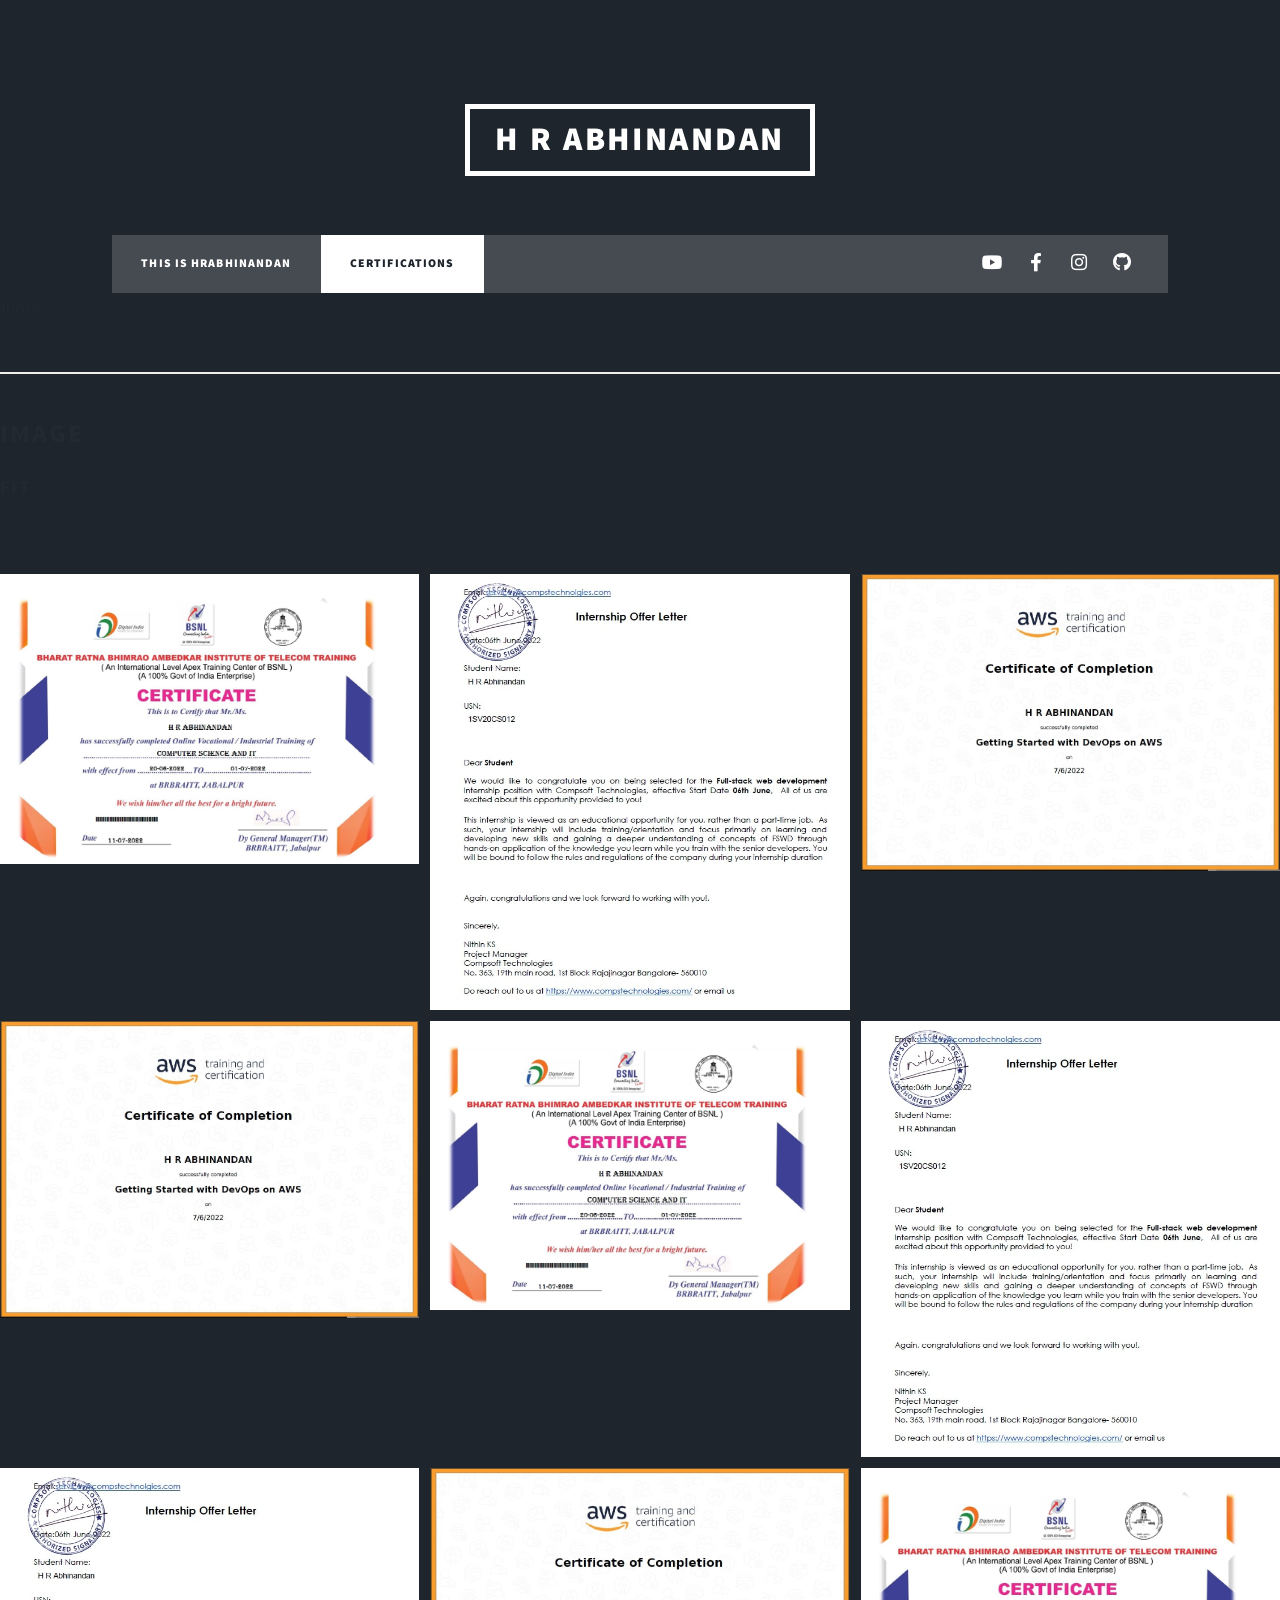
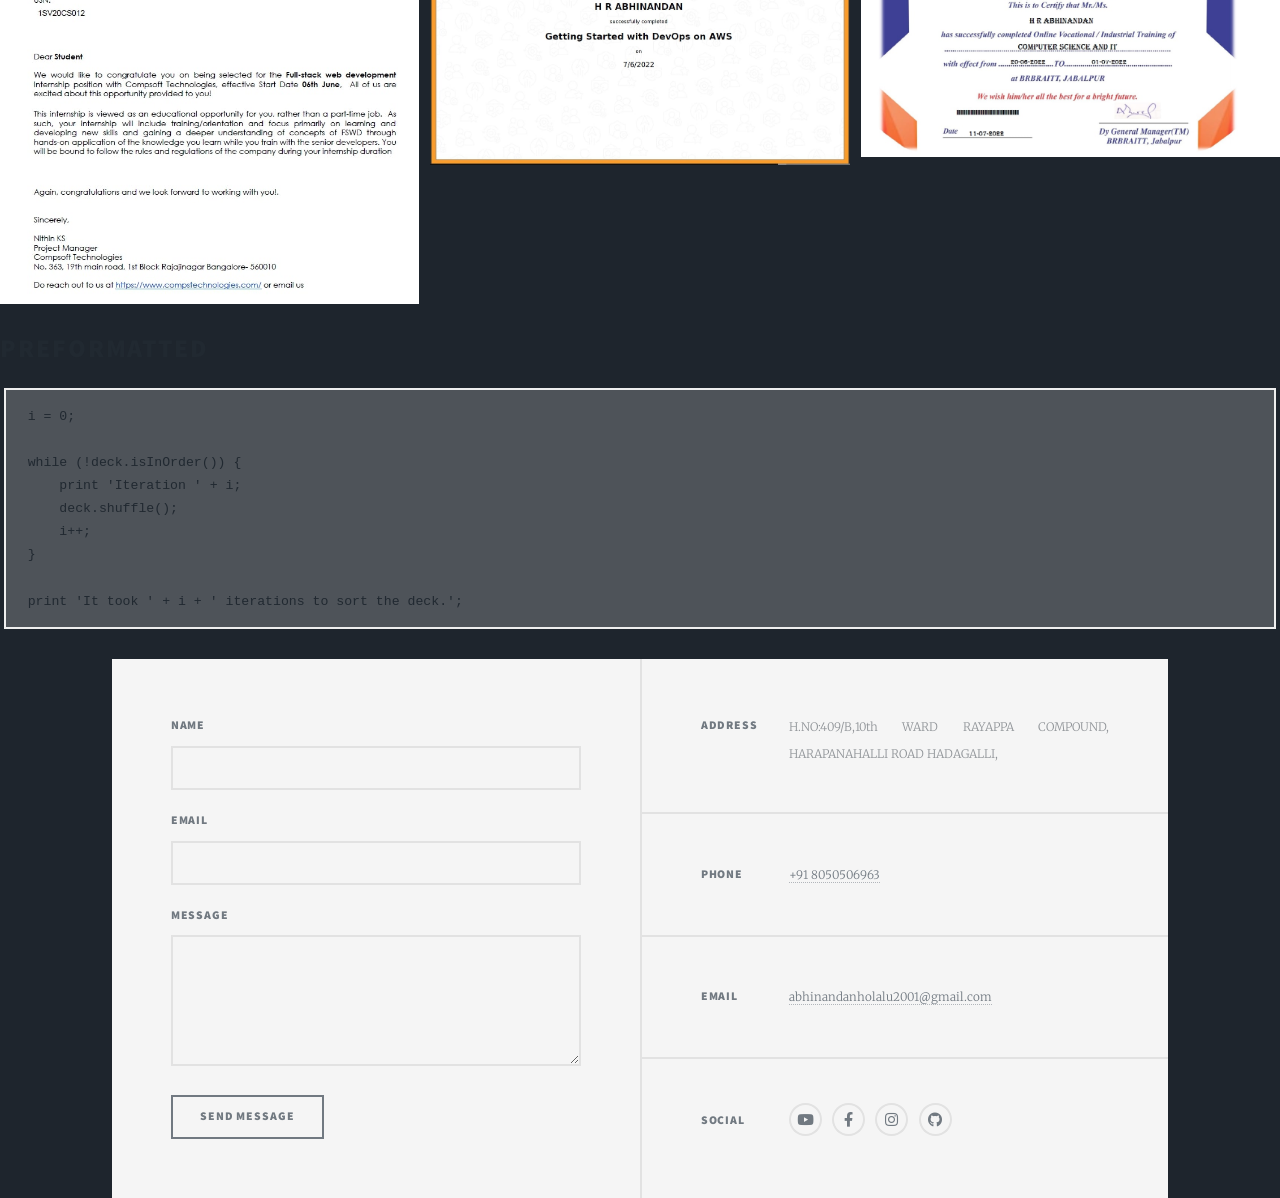
==== commit f249106b: "Update elements.html 1" ====
--- a/elements.html
+++ b/elements.html
@@ -25,10 +25,10 @@
 							<li class="active"><a href="certifications.html"> CERTIFICATIONS</a></li>
 						</ul>
 						<ul class="icons">
-							<li><a href="#" class="icon brands fa-twitter"><span class="label">Twitter</span></a></li>
-							<li><a href="#" class="icon brands fa-facebook-f"><span class="label">Facebook</span></a></li>
-							<li><a href="#" class="icon brands fa-instagram"><span class="label">Instagram</span></a></li>
-							<li><a href="#" class="icon brands fa-github"><span class="label">GitHub</span></a></li>
+							<li><a href="https://www.youtube.com/channel/UCn_Unvq7NmW7pdaUBnHrKGQ" class="icon brands alt fa-youtube"><span class="label">Youtube</span></a></li>
+									<li><a href="https://www.facebook.com/abhinandan.holalu" class="icon brands alt fa-facebook-f"><span class="label">Facebook</span></a></li>
+									<li><a href="https://instagram.com/_self_made__brand_?igshid=YmMyMTA2M2Y=" class="icon brands alt fa-instagram"><span class="label">Instagram</span></a></li>
+									<li><a href="https://github.com/hrabhinandan" class="icon brands alt fa-github"><span class="label">GitHub</span></a></li>
 						</ul>
 					</nav>
 
@@ -131,10 +131,10 @@
 							<section>
 								<h3>Social</h3>
 								<ul class="icons alt">
-									<li><a href="#" class="icon brands alt fa-twitter"><span class="label">Twitter</span></a></li>
-									<li><a href="#" class="icon brands alt fa-facebook-f"><span class="label">Facebook</span></a></li>
-									<li><a href="#" class="icon brands alt fa-instagram"><span class="label">Instagram</span></a></li>
-									<li><a href="#" class="icon brands alt fa-github"><span class="label">GitHub</span></a></li>
+									<li><a href="https://www.youtube.com/channel/UCn_Unvq7NmW7pdaUBnHrKGQ" class="icon brands alt fa-youtube"><span class="label">Youtube</span></a></li>
+									<li><a href="https://www.facebook.com/abhinandan.holalu" class="icon brands alt fa-facebook-f"><span class="label">Facebook</span></a></li>
+									<li><a href="https://instagram.com/_self_made__brand_?igshid=YmMyMTA2M2Y=" class="icon brands alt fa-instagram"><span class="label">Instagram</span></a></li>
+									<li><a href="https://github.com/hrabhinandan" class="icon brands alt fa-github"><span class="label">GitHub</span></a></li>
 								</ul>
 							</section>
 						</section>
@@ -146,4 +146,4 @@
 		
 
 	</body>
-</html>+</html>
